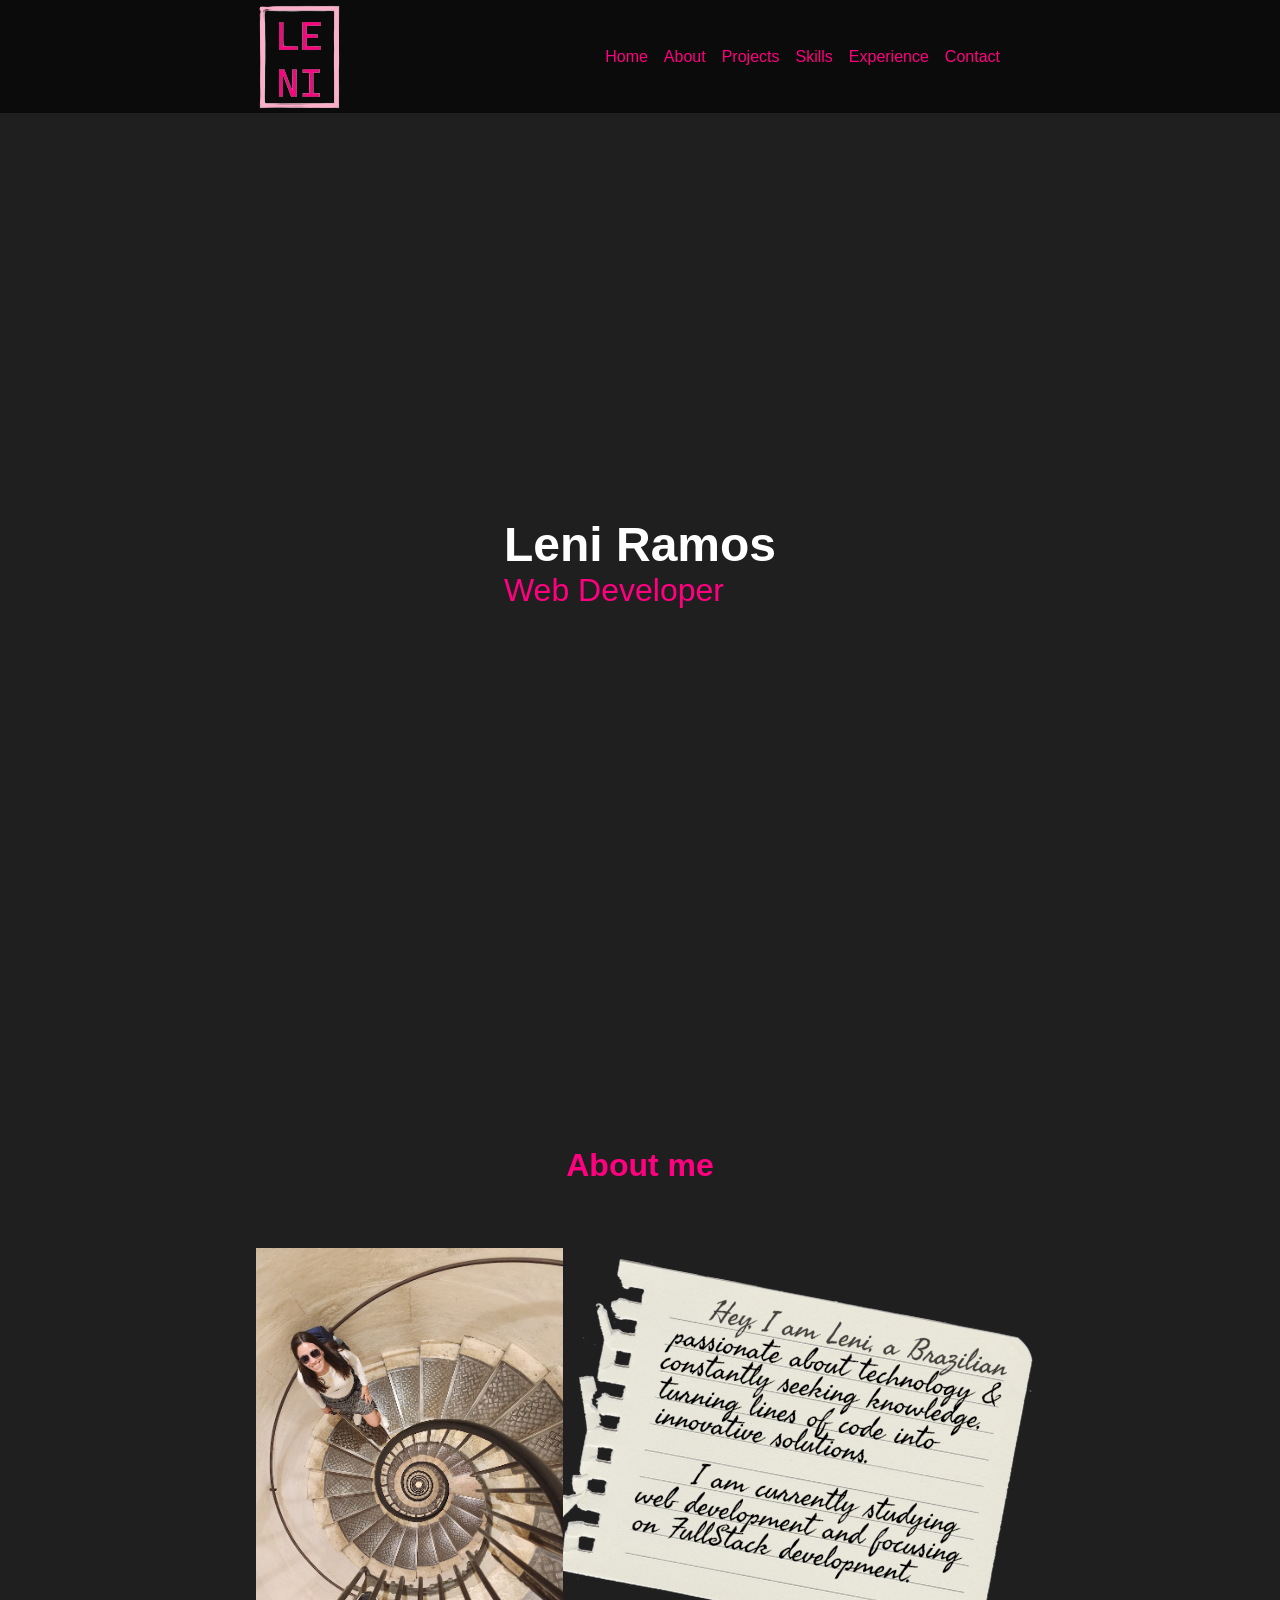
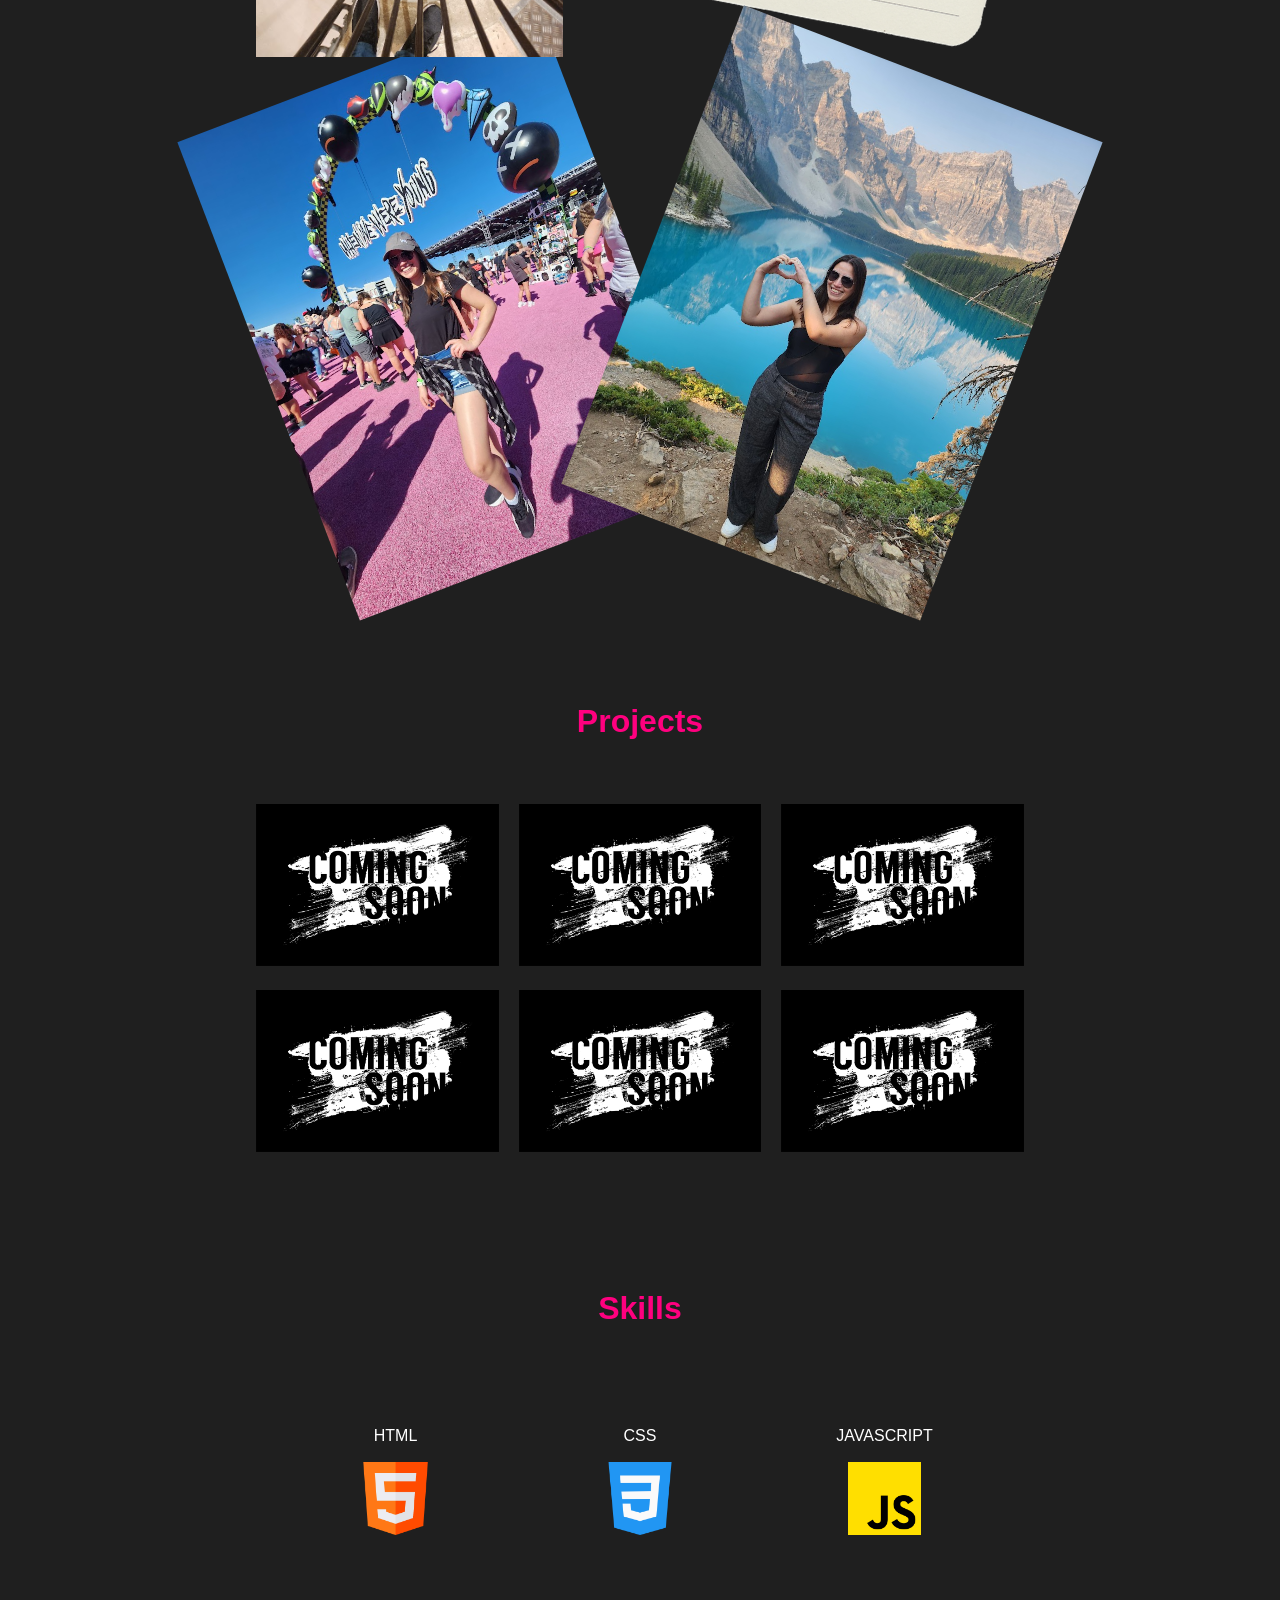
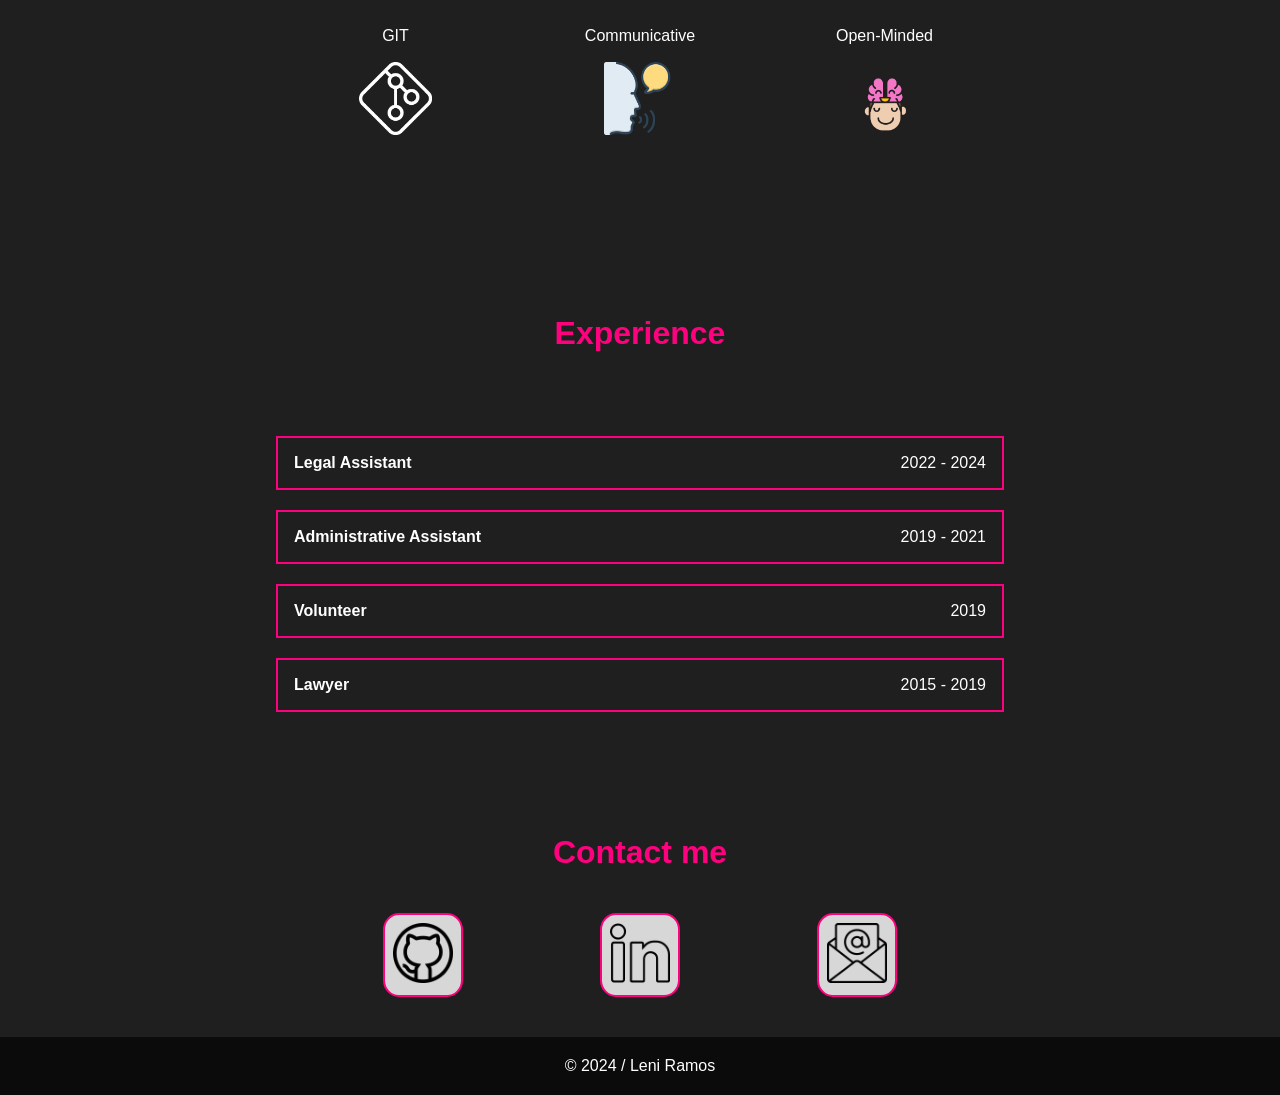
==== src/index.html @ b6b53a90 "reduced padding-top" ====
<!DOCTYPE html>
<html lang="en">
  <head>
    <meta charset="UTF-8" />
    <meta name="viewport" content="width=device-width, initial-scale=1.0" />
    <link rel="stylesheet" href="css/index.css" />
    <link
      href="https://fonts.googleapis.com/icon?family=Material+Icons"
      rel="stylesheet"
    />
    <title>Portfolio</title>
  </head>
  <body>
    <header>
      <div class="container">
        <nav class="navbar">
          <img src="images/logo.png" alt="Logo" class="logo" />
          <span id="burguer" class="material-icons" onclick="clickMenu()"
            >menu</span
          >
          <div>
            <ul id="navLinks" class="nav-links">
              <li><a href="#home">Home</a></li>
              <li><a href="#about">About</a></li>
              <li><a href="#projects">Projects</a></li>
              <li><a href="#skills">Skills</a></li>
              <li><a href="#experience">Experience</a></li>
              <li><a href="#contact">Contact</a></li>
            </ul>
          </div>
        </nav>
      </div>
    </header>

    <main class="container">
      <section id="home">
        <div>
          <p class="my-name">Leni Ramos</p>
          <p class="job-title">Web Developer</p>
        </div>
      </section>
      <section id="about">
        <h2>About me</h2>
        <div class="picture-text">
          <img class="main-picture" src="images/paris.jpg" alt="Paris" />
            <div class="text-about"><img class="text" src="images/about_desktop.png" alt="" srcset=""></div>
        </div>
        <div class="picture-trips">
          <img
            class="second-picture"
            src="images/las-vegas.jpg"
            alt="Las Vegas"
          />
          <img
            class="third-picture"
            src="images/moraine-lake.jpg"
            alt="Moraine Lake"
          />
        </div>
      </section>

      <section id="projects">
        <h2>Projects</h2>
        <div class="projects-container">
          <div class="project">
            <a href="https://github.com/lenizeramos"
              ><img src="images/coming soon.jpg" alt="Coming Soon"
            /></a>
          </div>
          <div class="project">
            <a href="https://github.com/lenizeramos"
              ><img src="images/coming soon.jpg" alt="Coming Soon"
            /></a>
          </div>
          <div class="project">
            <a href="https://github.com/lenizeramos"
              ><img src="images/coming soon.jpg" alt="Coming Soon"
            /></a>
          </div>
          <div class="project">
            <a href="https://github.com/lenizeramos"
              ><img src="images/coming soon.jpg" alt="Coming Soon"
            /></a>
          </div>
          <div class="project">
            <a href="https://github.com/lenizeramos"
              ><img src="images/coming soon.jpg" alt="Coming Soon"
            /></a>
          </div>
          <div class="project">
            <a href="https://github.com/lenizeramos"
              ><img src="images/coming soon.jpg" alt="Coming Soon"
            /></a>
          </div>
        </div>
      </section>
      <section id="skills">
        <h2>Skills</h2>
        <div class="skills-flex">
          <div class="icon-skill">
            HTML<img src="images/html.png" alt="HTML Icon" />
          </div>
          <div class="icon-skill">
            CSS<img src="images/css.png" alt="CSS Icon" />
          </div>
          <div class="icon-skill">
            JAVASCRIPT<img src="images/js.png" alt="JavaScript Icon" />
          </div>
          <div class="icon-skill">
            GIT<img src="images/git2.png" alt="Git Icon" />
          </div>
          <div class="icon-skill">
            Communicative<img src="images/sound.png" alt="Communicative icon" />
          </div>
          <div class="icon-skill">
            Open-Minded<img src="images/mind.png" alt="Open-Minded Icon" />
          </div>
        </div>
      </section>
      <section id="experience">
        <h2>Experience</h2>
        <div class="experience-flex">
          <div class="item-experience">
            <h3>Legal Assistant</h3>
            <p>2022 - 2024</p>
          </div>
          <div class="item-experience">
            <h3>Administrative Assistant</h3>
            <p>2019 - 2021</p>
          </div>
          <div class="item-experience">
            <h3>Volunteer</h3>
            <p>2019</p>
          </div>
          <div class="item-experience">
            <h3>Lawyer</h3>
            <p>2015 - 2019</p>
          </div>
        </div>
      </section>
      <section id="contact">
        <h2>Contact me</h2>
        <div class="contact-flex">
          <div class="icon-contact">
            <a href="https://github.com/lenizeramos" target="_blank"
              ><img src="images/github.png" alt="Github icon"
            /></a>
          </div>
          <div class="icon-contact">
            <a href="https://www.linkedin.com/in/lenizeramos" target="_blank"
              ><img src="images/linkedin.png" alt="Linkedin icon"
            /></a>
          </div>
          <div class="icon-contact">
            <a href="mailto:lenizemr@gmail.com?"
              ><img src="images/email.png" alt="Email icon"
            /></a>
          </div>
        </div>
      </section>
    </main>
    <footer>
      <div class="footer">
        <p>&copy; 2024 / Leni Ramos</p>
      </div>
    </footer>

    <script>
      function changeScreenSize() {
        if (window.innerWidth >= 600) {
          document.getElementById("burguer").style.display = "none";
          document.getElementById("navLinks").style.display = "flex";
        } else {
          document.getElementById("burguer").style.display = "unset";
        }
      }

      function clickMenu() {
        if (navLinks.style.display === "flex") {
          document.getElementById("navLinks").style.display = "none";
          document.getElementById("burguer").style.color = "#ff007f";
        } else {
          document.getElementById("navLinks").style.display = "flex";
          document.getElementById("burguer").style.color = "white";
        }
      }

      window.onload = changeScreenSize;
      window.onresize = changeScreenSize;
    </script>
  </body>
</html>
---- src/css/index.css ----
* {
  margin: 0;
  padding: 0;
  box-sizing: border-box;
  font-family: Arial, Helvetica, sans-serif;
  font-size: 1em;
  color: white;
}

html {
  background-color: rgba(11, 11, 11, 0.9176470588);
  scroll-behavior: smooth;
  overflow-x: hidden;
}

header {
  background-color: #0B0B0B;
  position: sticky;
  top: 0;
  z-index: 100;
}

.container {
  width: 60%;
  margin: 0 auto;
}
@media only screen and (max-width: 991px) {
  .container {
    width: 100%;
  }
}

.navbar {
  display: flex;
  flex-flow: row wrap;
  justify-content: space-between;
  align-items: center;
}
@media only screen and (max-width: 600px) {
  .navbar {
    flex-flow: column wrap;
    display: flex;
    justify-content: space-between;
  }
  .navbar #burguer {
    padding: 0.5em;
    cursor: pointer;
    color: #ff007f;
  }
}
.navbar .nav-links {
  display: flex;
  list-style-type: none;
  margin: 1em;
}
@media only screen and (max-width: 600px) {
  .navbar .nav-links {
    display: none;
    flex-flow: column wrap;
    margin: 0.2em;
  }
}
.navbar .nav-links li {
  margin: 0.5em;
  color: #ff007f;
}
.navbar .nav-links a {
  text-decoration: none;
  color: #ff007f;
}
.navbar .nav-links a :visited {
  color: #ff007f;
}
.navbar .nav-links a:hover {
  color: white;
  text-decoration: underline;
}

main #home {
  display: flex;
  flex-direction: column;
  justify-content: center;
  align-items: center;
  height: 100vh;
}
@media only screen and (max-width: 600px) {
  main #home {
    padding-top: 365px;
  }
}
main #home .my-name {
  font-size: 3em;
  font-weight: bolder;
}
main #home .job-title {
  font-size: 2em;
  color: #ff007f;
}

#about {
  display: flex;
  flex-flow: column wrap;
  justify-content: center;
  align-items: center;
  z-index: 5;
}
#about h2 {
  color: #ff007f;
  text-align: center;
  padding: 2em;
  font-size: 2em;
}
@media only screen and (max-width: 600px) {
  #about {
    padding-top: 360px;
  }
}
@media only screen and (min-width: 601px) {
  #about {
    padding-top: 70px;
  }
}
#about .picture-text {
  display: flex;
  flex-flow: row;
  align-items: center;
  justify-content: space-between;
  height: 50%;
  width: 100%;
}
@media only screen and (max-width: 769px) {
  #about .picture-text {
    overflow: hidden;
  }
}
#about .picture-text .main-picture {
  max-width: 40%;
  max-height: 50%;
  object-fit: cover;
  z-index: 9;
}
#about .picture-text .text-about {
  height: 100%;
  width: 70%;
}
#about .text {
  max-width: 100%;
  max-height: 100%;
  object-fit: cover;
  transform: rotate(0.03turn);
  z-index: 20;
}
#about .picture-trips {
  display: flex;
  flex-flow: row wrap;
  align-items: center;
  justify-content: center;
  height: 50%;
  max-width: 100vw;
}
@media only screen and (max-width: 769px) {
  #about .picture-trips {
    overflow: hidden;
  }
}
#about .picture-trips .second-picture {
  max-width: 50%;
  transform: rotate(-0.058turn);
  object-fit: cover;
}
#about .picture-trips .third-picture {
  max-width: 50%;
  transform: rotate(0.058turn);
  object-fit: cover;
}

#projects {
  overflow: hidden;
}
@media only screen and (max-width: 600px) {
  #projects {
    padding-top: 360px;
    height: 100%;
  }
}
@media only screen and (min-width: 601px) {
  #projects {
    padding-top: 70px;
  }
}
#projects h2 {
  color: #ff007f;
  text-align: center;
  padding: 2em;
  font-size: 2em;
}
#projects .projects-container {
  width: 100%;
  display: grid;
  align-items: center;
  justify-items: center;
  gap: 20px;
  grid-template-columns: repeat(3, 1fr);
  grid-template-rows: repeat(2, auto);
}
@media only screen and (max-width: 600px) {
  #projects .projects-container {
    grid-template-columns: 1fr;
  }
}
@media only screen and (min-width: 601px) and (max-width: 991px) {
  #projects .projects-container {
    grid-template-columns: repeat(2, 1fr);
  }
}
#projects .projects-container .project {
  width: 100%;
}
#projects .projects-container .project img {
  width: 100%;
}

@media only screen and (max-width: 600px) {
  #skills {
    padding-top: 360px;
    height: 100%;
  }
}
@media only screen and (min-width: 601px) {
  #skills {
    padding-top: 70px;
  }
}
#skills h2 {
  color: #ff007f;
  text-align: center;
  padding: 2em;
  font-size: 2em;
}
#skills .skills-flex {
  width: 100%;
  display: flex;
  flex-flow: row wrap;
  justify-content: space-evenly;
  align-items: center;
  padding: 20px;
}
@media only screen and (min-width: 601px) {
  #skills .skills-flex {
    gap: 50px;
  }
}
#skills .icon-skill {
  height: 150px;
  width: 150px;
  display: flex;
  align-items: center;
  justify-content: space-between;
  flex-direction: column;
  padding: 1em;
}
#skills .icon-skill img {
  height: 70%;
  display: block;
  margin: 0 auto;
  padding-bottom: 10px;
}

@media only screen and (max-width: 600px) {
  #experience {
    padding-top: 360px;
    height: 100%;
  }
}
@media only screen and (min-width: 601px) {
  #experience {
    padding-top: 70px;
  }
}
#experience h2 {
  color: #ff007f;
  text-align: center;
  padding: 2em;
  font-size: 2em;
}
#experience .experience-flex {
  width: 100%;
  display: flex;
  flex-flow: row wrap;
  justify-content: space-evenly;
  align-items: center;
  padding: 20px;
}
@media only screen and (max-width: 600px) {
  #experience .experience-flex {
    gap: 10px;
  }
}
@media only screen and (min-width: 601px) {
  #experience .experience-flex {
    gap: 20px;
  }
}
#experience .item-experience {
  border: 2px solid #ff007f;
  width: 100%;
  height: fit-content;
  display: flex;
  align-items: center;
  justify-content: space-between;
  flex-flow: row wrap;
  padding: 1em;
}

@media only screen and (max-width: 600px) {
  #contact {
    padding-top: 360px;
    height: 100%;
  }
}
@media only screen and (min-width: 601px) {
  #contact {
    padding-top: 70px;
  }
}
#contact h2 {
  color: #ff007f;
  text-align: center;
  padding: 1em;
  font-size: 2em;
}
#contact .contact-flex {
  width: 100%;
  display: flex;
  flex-flow: row wrap;
  justify-content: space-evenly;
  align-items: center;
  padding: 10px;
  padding-bottom: 40px;
}
@media only screen and (max-width: 600px) {
  #contact .contact-flex {
    gap: 10px;
  }
}
@media only screen and (min-width: 601px) {
  #contact .contact-flex {
    gap: 20px;
  }
}
#contact .icon-contact {
  border: 2px solid #ff007f;
  border-radius: 20%;
  background-color: rgba(255, 255, 255, 0.822);
  padding: 0.5em;
}
#contact img {
  height: 60px;
}

.footer {
  background-color: #0B0B0B;
  display: flex;
  flex-flow: row wrap;
  justify-content: center;
  align-items: center;
  padding: 20px;
}

/*# sourceMappingURL=index.css.map */
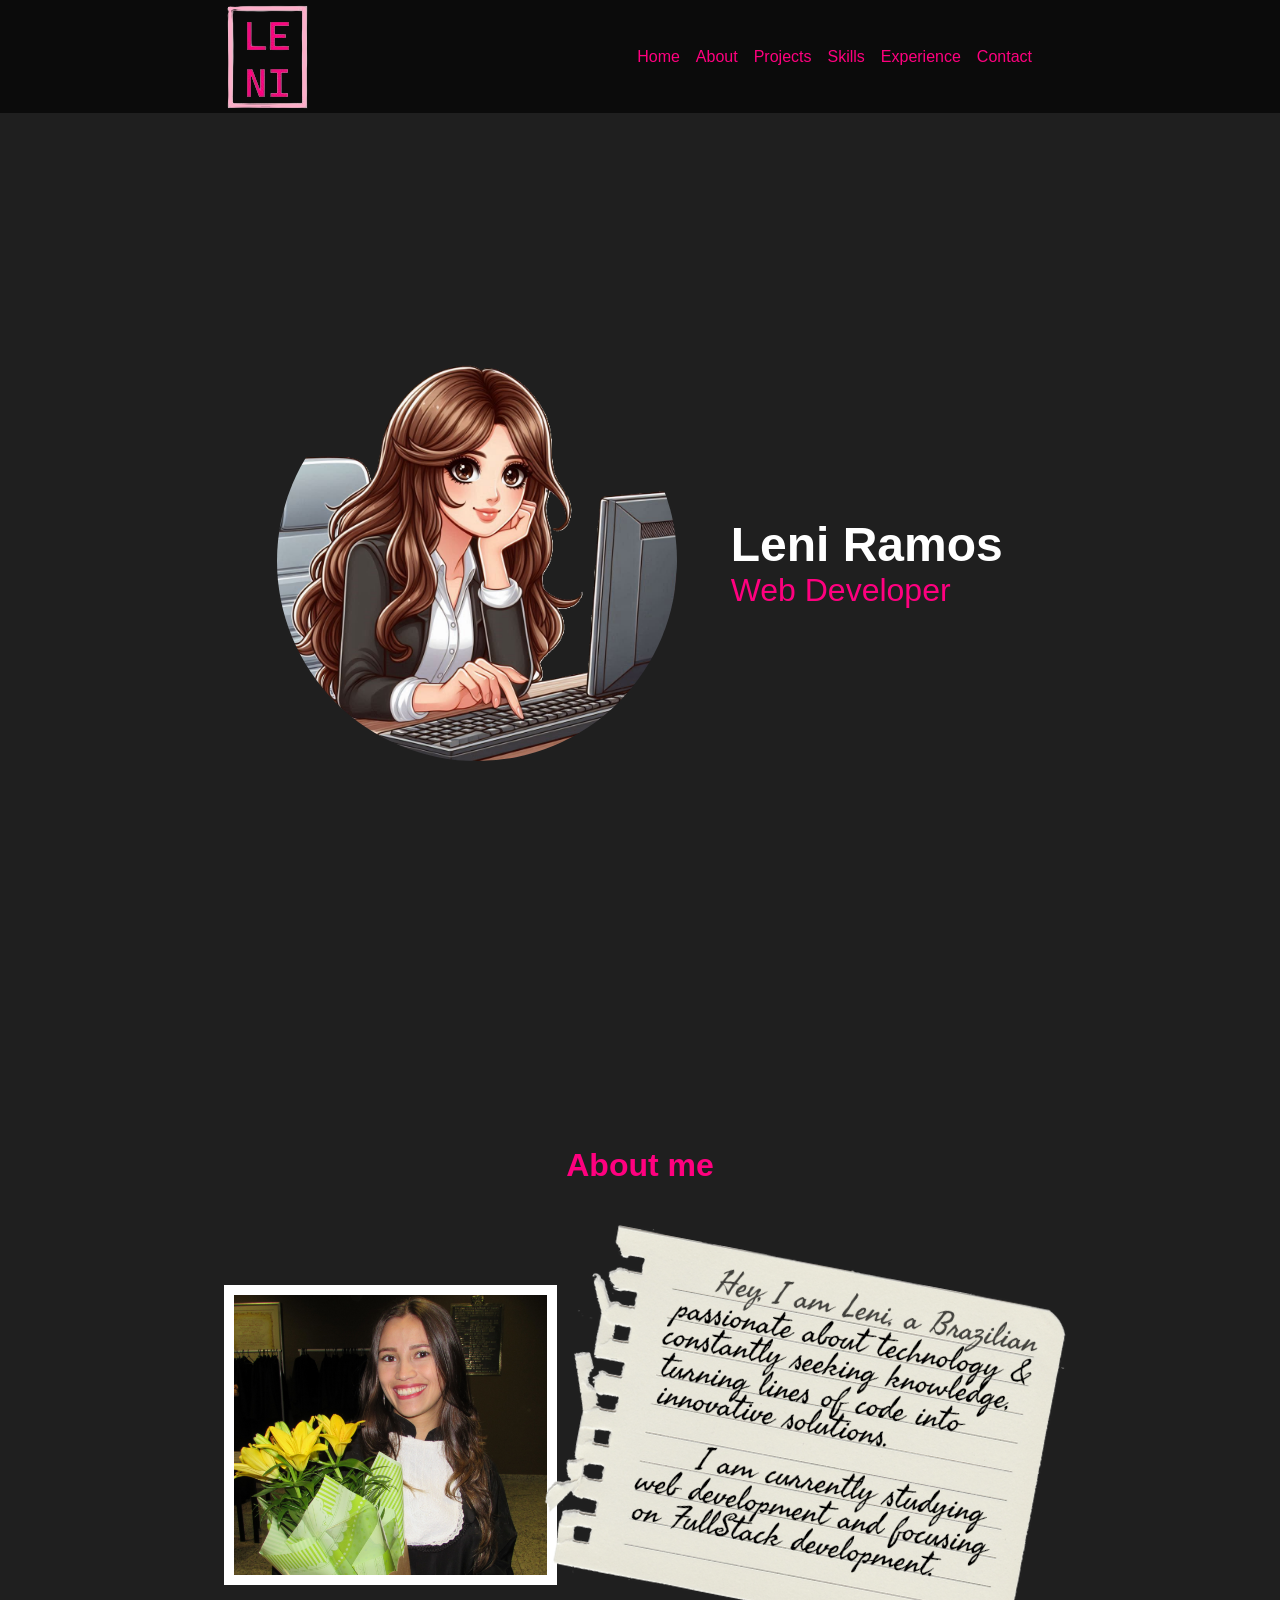
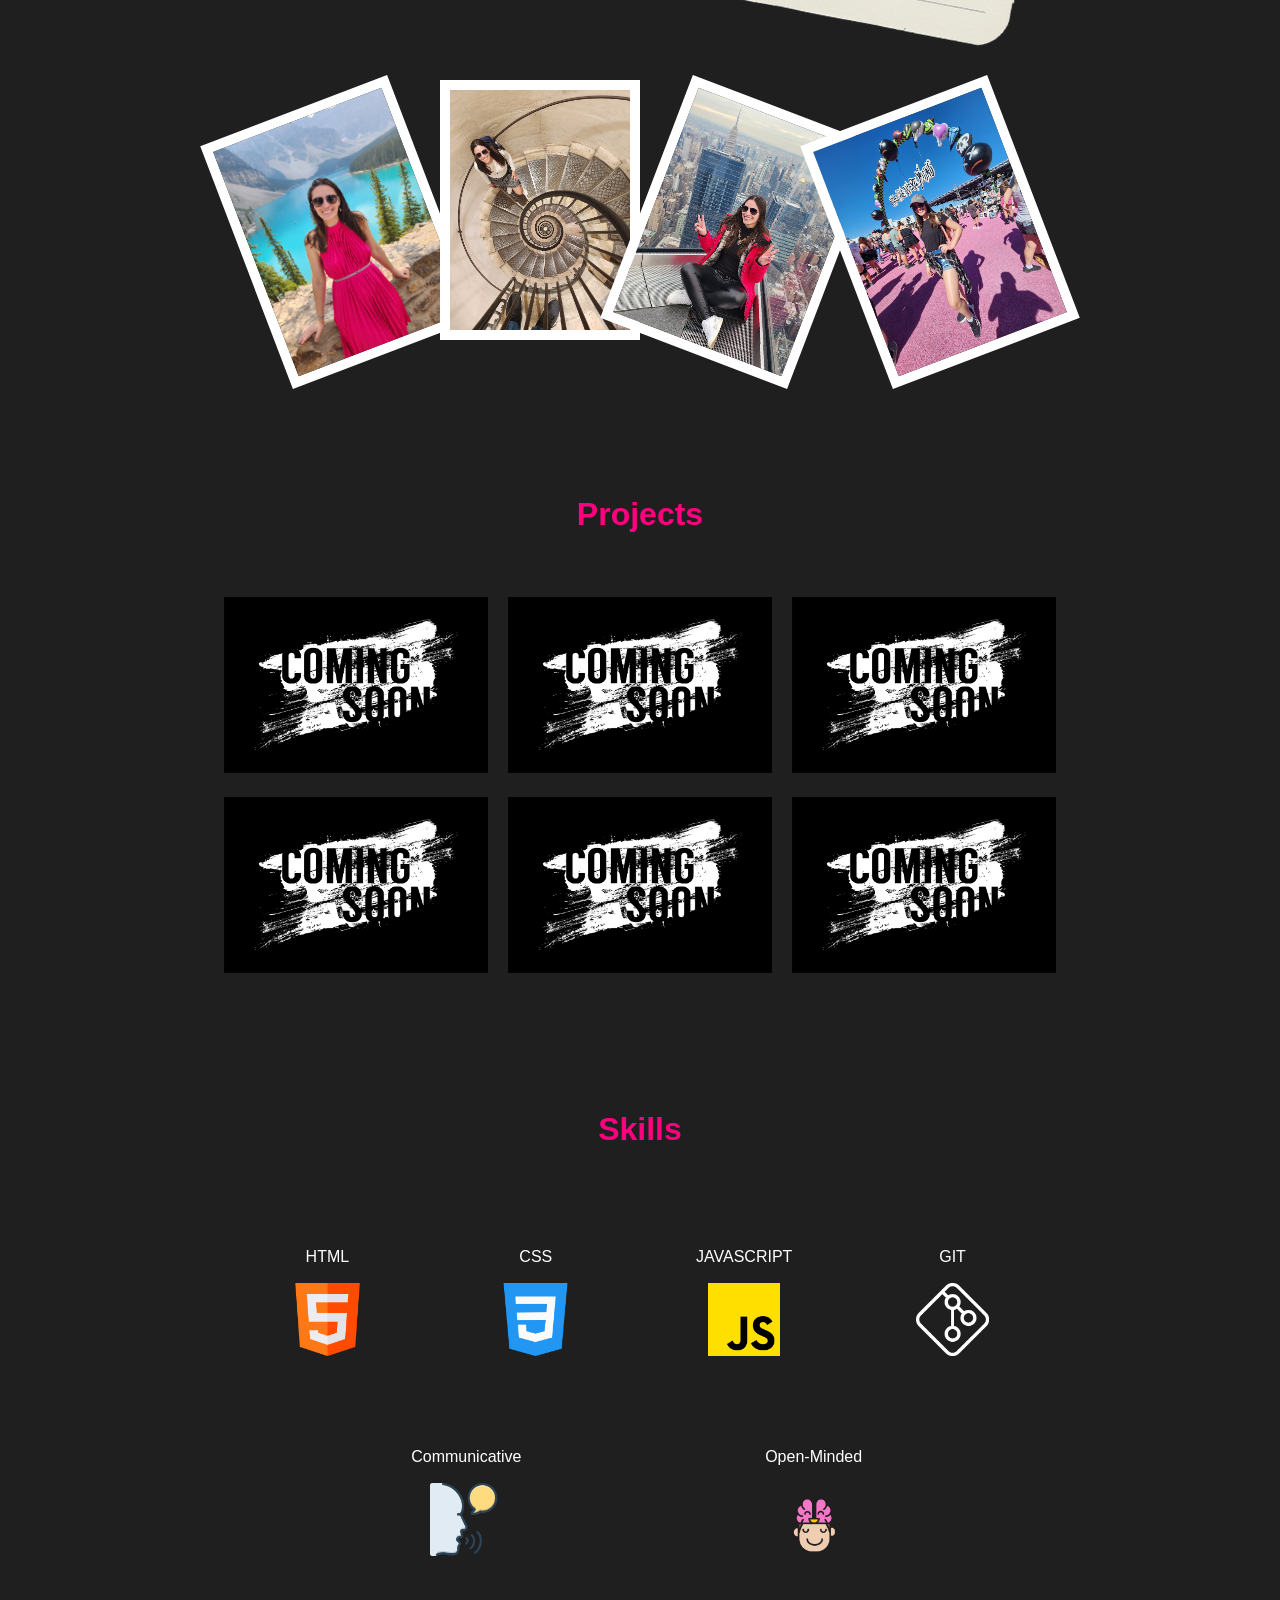
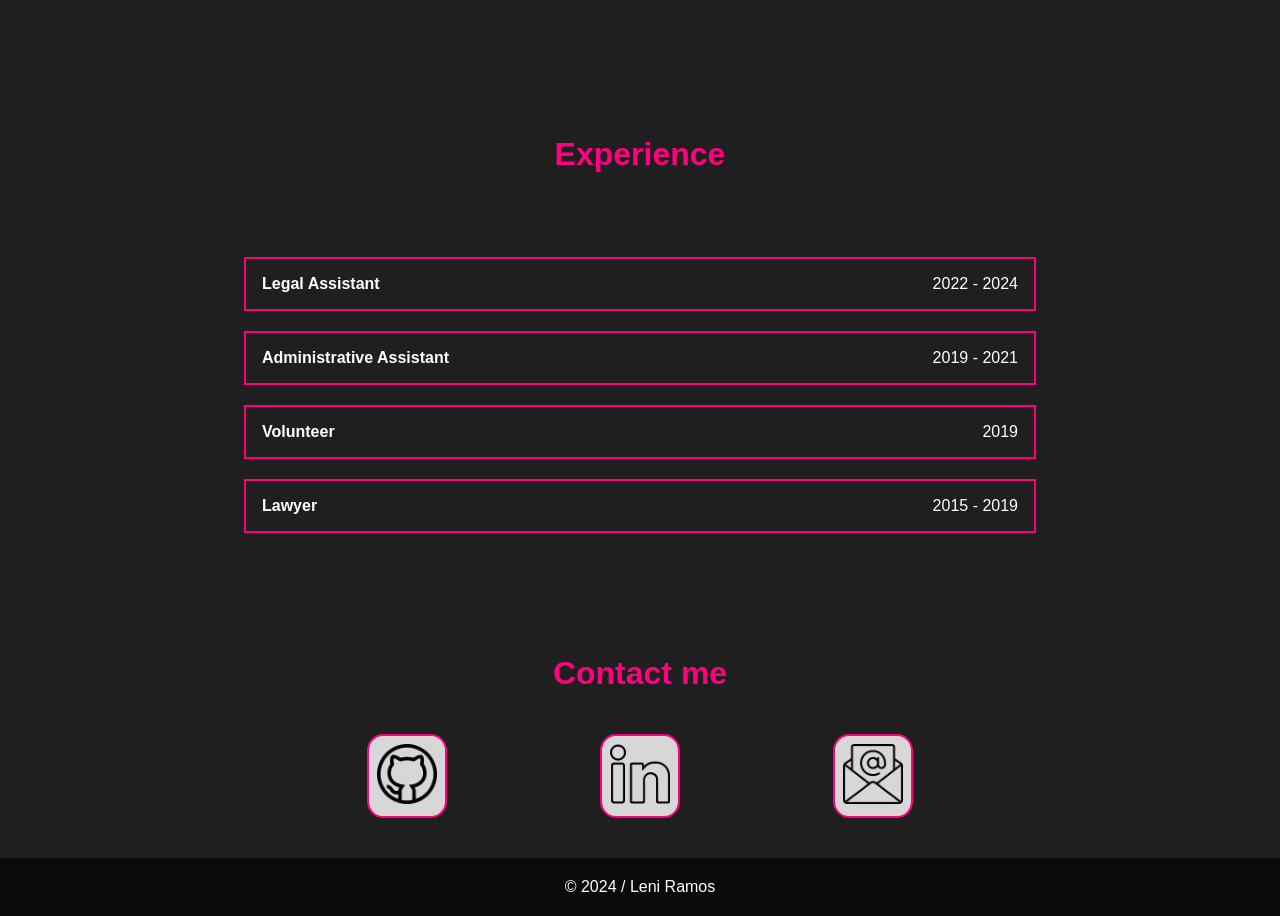
==== commit 9dc7425e: "add avatar and pictures" ====
--- a/src/index.html
+++ b/src/index.html
@@ -35,6 +35,9 @@
     <main class="container">
       <section id="home">
         <div>
+          <img class="avatar" src="images/Avatar1.png" alt="" srcset="">
+        </div>
+        <div>
           <p class="my-name">Leni Ramos</p>
           <p class="job-title">Web Developer</p>
         </div>
@@ -42,19 +45,29 @@
       <section id="about">
         <h2>About me</h2>
         <div class="picture-text">
-          <img class="main-picture" src="images/paris.jpg" alt="Paris" />
+          <img class="main-picture" src="images/IMG_0642.JPG" alt="main picture" />
             <div class="text-about"><img class="text" src="images/about_desktop.png" alt="" srcset=""></div>
         </div>
         <div class="picture-trips">
           <img
             class="second-picture"
+            src="images/moraine-lake.jpg"
+            alt="second picture"
+          />
+          <img
+            class="third-picture"
+            src="images/paris.jpg"
+            alt="third picture"
+          />
+          <img
+            class="fourth-picture"
+            src="images/ny.jpg"
+            alt="fourth picture"
+          />
+          <img
+            class="fifth-picture"
             src="images/las-vegas.jpg"
-            alt="Las Vegas"
-          />
-          <img
-            class="third-picture"
-            src="images/moraine-lake.jpg"
-            alt="Moraine Lake"
+            alt="fifth picture"
           />
         </div>
       </section>
--- a/src/css/index.css
+++ b/src/css/index.css
@@ -14,19 +14,19 @@
 }
 
 header {
-  background-color: #0B0B0B;
+  background-color: #0b0b0b;
   position: sticky;
   top: 0;
   z-index: 100;
 }
 
 .container {
-  width: 60%;
-  margin: 0 auto;
-}
-@media only screen and (max-width: 991px) {
+  width: 100%;
+}
+@media only screen and (min-width: 991px) {
   .container {
-    width: 100%;
+    width: 65%;
+    margin: 0 auto;
   }
 }
 
@@ -78,15 +78,19 @@
 
 main #home {
   display: flex;
-  flex-direction: column;
-  justify-content: center;
+  justify-content: space-evenly;
   align-items: center;
   height: 100vh;
 }
-@media only screen and (max-width: 600px) {
+@media only screen and (max-width: 768px) {
   main #home {
-    padding-top: 365px;
-  }
+    padding-top: 350px;
+    flex-direction: column;
+  }
+}
+main #home .avatar {
+  max-height: 400px;
+  border-radius: 50%;
 }
 main #home .my-name {
   font-size: 3em;
@@ -102,7 +106,6 @@
   flex-flow: column wrap;
   justify-content: center;
   align-items: center;
-  z-index: 5;
 }
 #about h2 {
   color: #ff007f;
@@ -112,7 +115,7 @@
 }
 @media only screen and (max-width: 600px) {
   #about {
-    padding-top: 360px;
+    padding-top: 330px;
   }
 }
 @media only screen and (min-width: 601px) {
@@ -124,54 +127,63 @@
   display: flex;
   flex-flow: row;
   align-items: center;
-  justify-content: space-between;
+  justify-content: space-evenly;
   height: 50%;
   width: 100%;
-}
-@media only screen and (max-width: 769px) {
-  #about .picture-text {
-    overflow: hidden;
-  }
+  z-index: 3;
 }
 #about .picture-text .main-picture {
   max-width: 40%;
-  max-height: 50%;
-  object-fit: cover;
-  z-index: 9;
+  object-fit: cover;
+  border: 10px solid white;
 }
 #about .picture-text .text-about {
   height: 100%;
-  width: 70%;
 }
 #about .text {
   max-width: 100%;
   max-height: 100%;
   object-fit: cover;
   transform: rotate(0.03turn);
-  z-index: 20;
+  z-index: 1;
 }
 #about .picture-trips {
   display: flex;
-  flex-flow: row wrap;
+  flex-flow: row;
   align-items: center;
   justify-content: center;
-  height: 50%;
-  max-width: 100vw;
-}
-@media only screen and (max-width: 769px) {
+  max-height: 50%;
+  max-width: 100%;
+  padding-top: 80px;
+}
+@media only screen and (max-width: 768px) {
   #about .picture-trips {
-    overflow: hidden;
+    flex-flow: row wrap;
   }
 }
 #about .picture-trips .second-picture {
-  max-width: 50%;
+  width: 200px;
   transform: rotate(-0.058turn);
   object-fit: cover;
+  border: 10px solid white;
 }
 #about .picture-trips .third-picture {
-  max-width: 50%;
+  width: 200px;
+  transform: translateY(-22px);
+  object-fit: cover;
+  border: 10px solid white;
+}
+#about .picture-trips .fourth-picture {
+  width: 200px;
   transform: rotate(0.058turn);
   object-fit: cover;
+  border: 10px solid white;
+}
+#about .picture-trips .fifth-picture {
+  width: 200px;
+  transform: rotate(-0.058turn);
+  object-fit: cover;
+  border: 10px solid white;
 }
 
 #projects {
@@ -179,7 +191,7 @@
 }
 @media only screen and (max-width: 600px) {
   #projects {
-    padding-top: 360px;
+    padding-top: 330px;
     height: 100%;
   }
 }
@@ -222,7 +234,7 @@
 
 @media only screen and (max-width: 600px) {
   #skills {
-    padding-top: 360px;
+    padding-top: 330px;
     height: 100%;
   }
 }
@@ -268,7 +280,7 @@
 
 @media only screen and (max-width: 600px) {
   #experience {
-    padding-top: 360px;
+    padding-top: 330px;
     height: 100%;
   }
 }
@@ -314,7 +326,7 @@
 
 @media only screen and (max-width: 600px) {
   #contact {
-    padding-top: 360px;
+    padding-top: 30px;
     height: 100%;
   }
 }
@@ -359,7 +371,7 @@
 }
 
 .footer {
-  background-color: #0B0B0B;
+  background-color: #0b0b0b;
   display: flex;
   flex-flow: row wrap;
   justify-content: center;
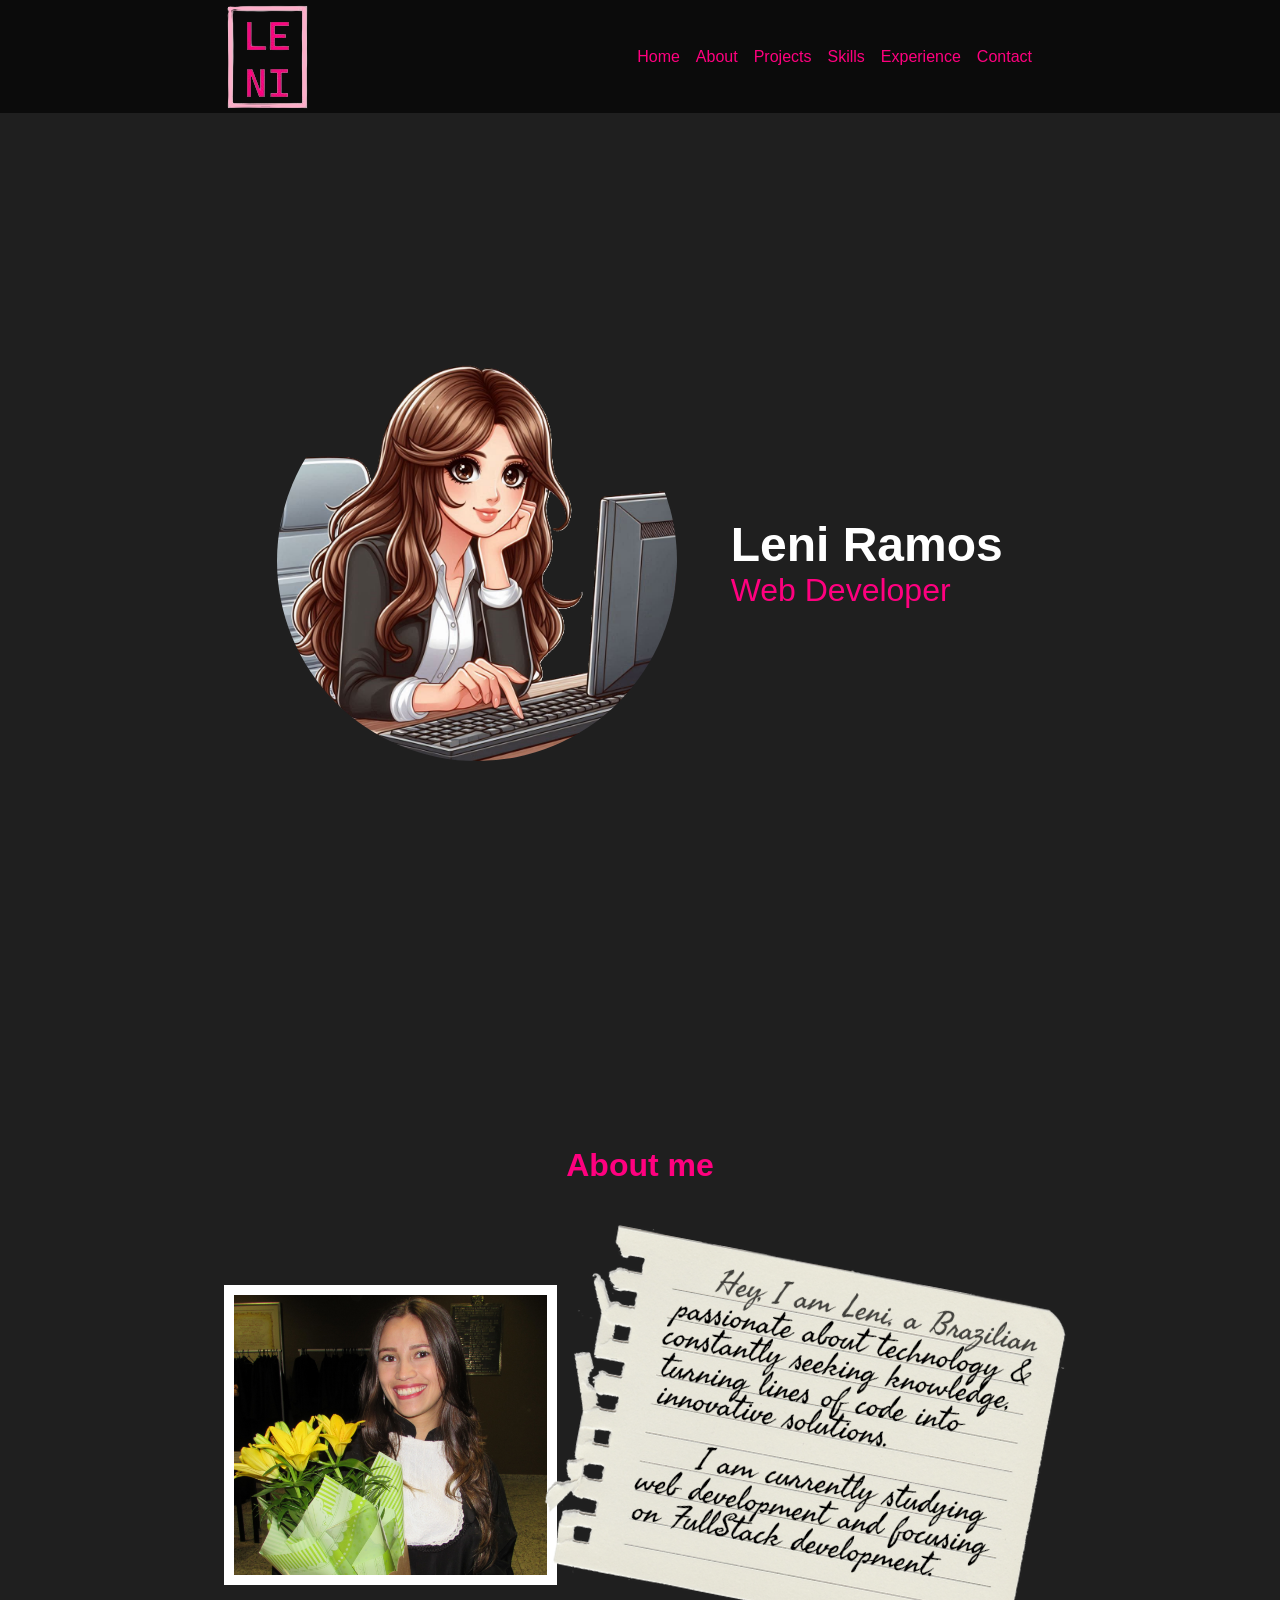
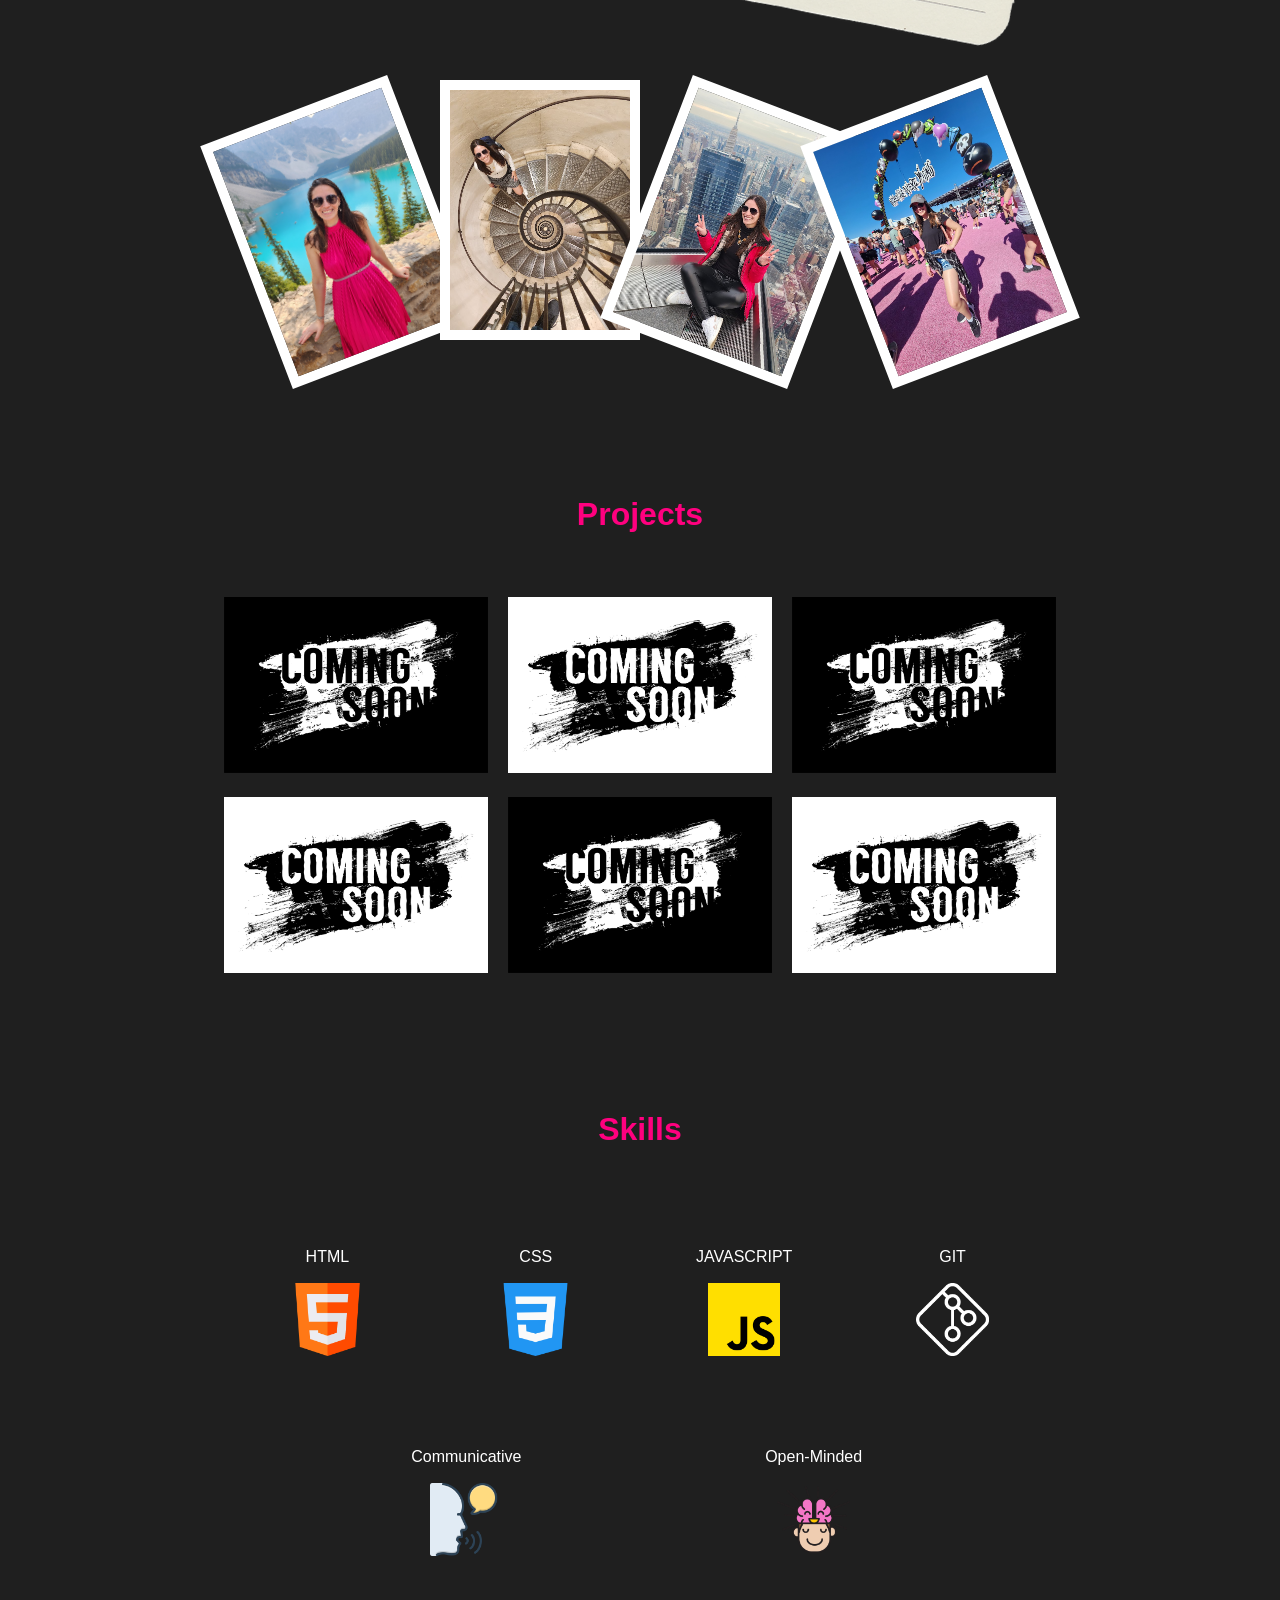
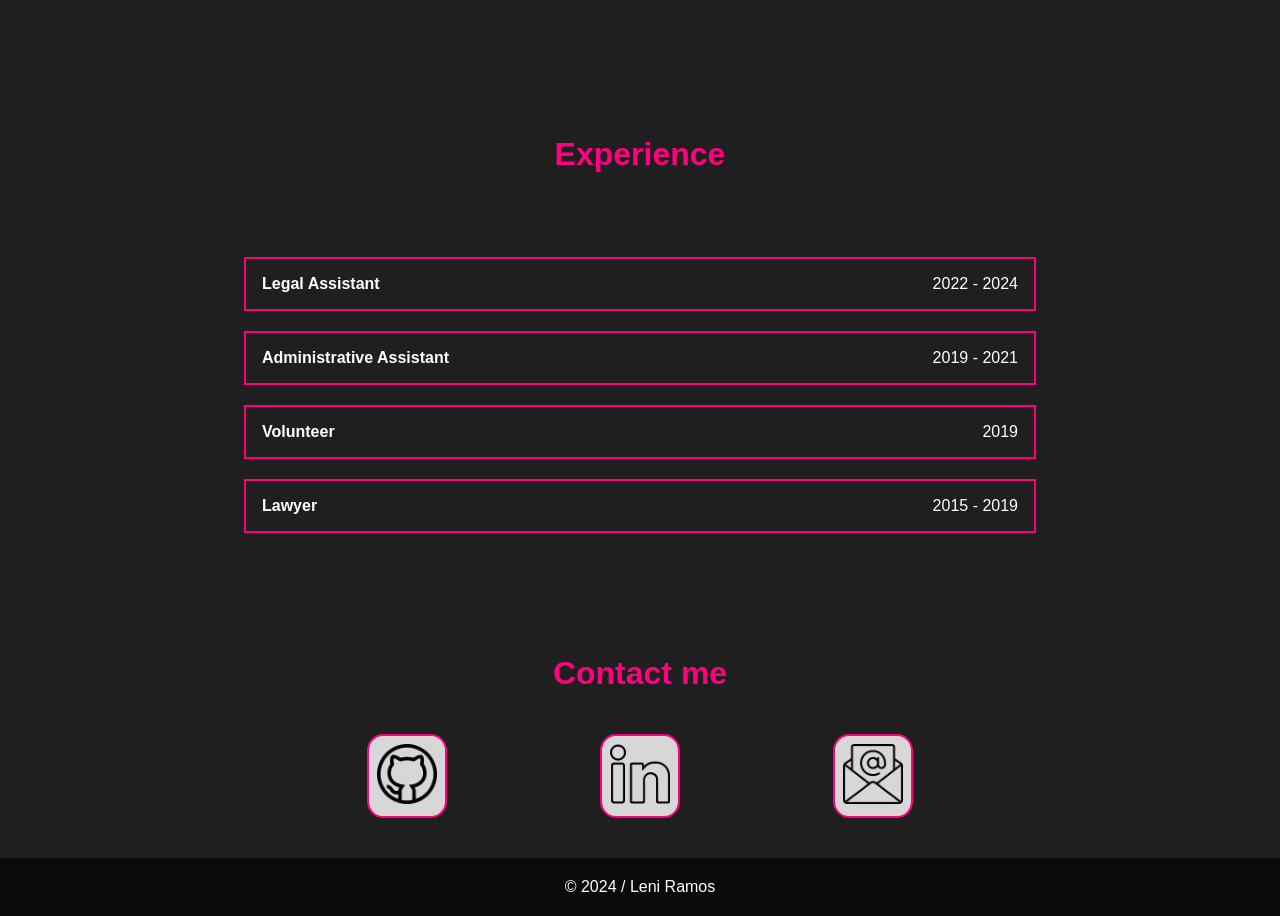
==== commit 51e63fac: "changed projects pictures" ====
--- a/src/index.html
+++ b/src/index.html
@@ -77,32 +77,32 @@
         <div class="projects-container">
           <div class="project">
             <a href="https://github.com/lenizeramos"
-              ><img src="images/coming soon.jpg" alt="Coming Soon"
-            /></a>
-          </div>
-          <div class="project">
-            <a href="https://github.com/lenizeramos"
-              ><img src="images/coming soon.jpg" alt="Coming Soon"
-            /></a>
-          </div>
-          <div class="project">
-            <a href="https://github.com/lenizeramos"
-              ><img src="images/coming soon.jpg" alt="Coming Soon"
-            /></a>
-          </div>
-          <div class="project">
-            <a href="https://github.com/lenizeramos"
-              ><img src="images/coming soon.jpg" alt="Coming Soon"
-            /></a>
-          </div>
-          <div class="project">
-            <a href="https://github.com/lenizeramos"
-              ><img src="images/coming soon.jpg" alt="Coming Soon"
-            /></a>
-          </div>
-          <div class="project">
-            <a href="https://github.com/lenizeramos"
-              ><img src="images/coming soon.jpg" alt="Coming Soon"
+              ><img src="images/coming_soon1.jpg" alt="Coming Soon"
+            /></a>
+          </div>
+          <div class="project">
+            <a href="https://github.com/lenizeramos"
+              ><img src="images/coming_soon.jpg" alt="Coming Soon"
+            /></a>
+          </div>
+          <div class="project">
+            <a href="https://github.com/lenizeramos"
+              ><img src="images/coming_soon1.jpg" alt="Coming Soon"
+            /></a>
+          </div>
+          <div class="project">
+            <a href="https://github.com/lenizeramos"
+              ><img src="images/coming_soon.jpg" alt="Coming Soon"
+            /></a>
+          </div>
+          <div class="project">
+            <a href="https://github.com/lenizeramos"
+              ><img src="images/coming_soon1.jpg" alt="Coming Soon"
+            /></a>
+          </div>
+          <div class="project">
+            <a href="https://github.com/lenizeramos"
+              ><img src="images/coming_soon.jpg" alt="Coming Soon"
             /></a>
           </div>
         </div>
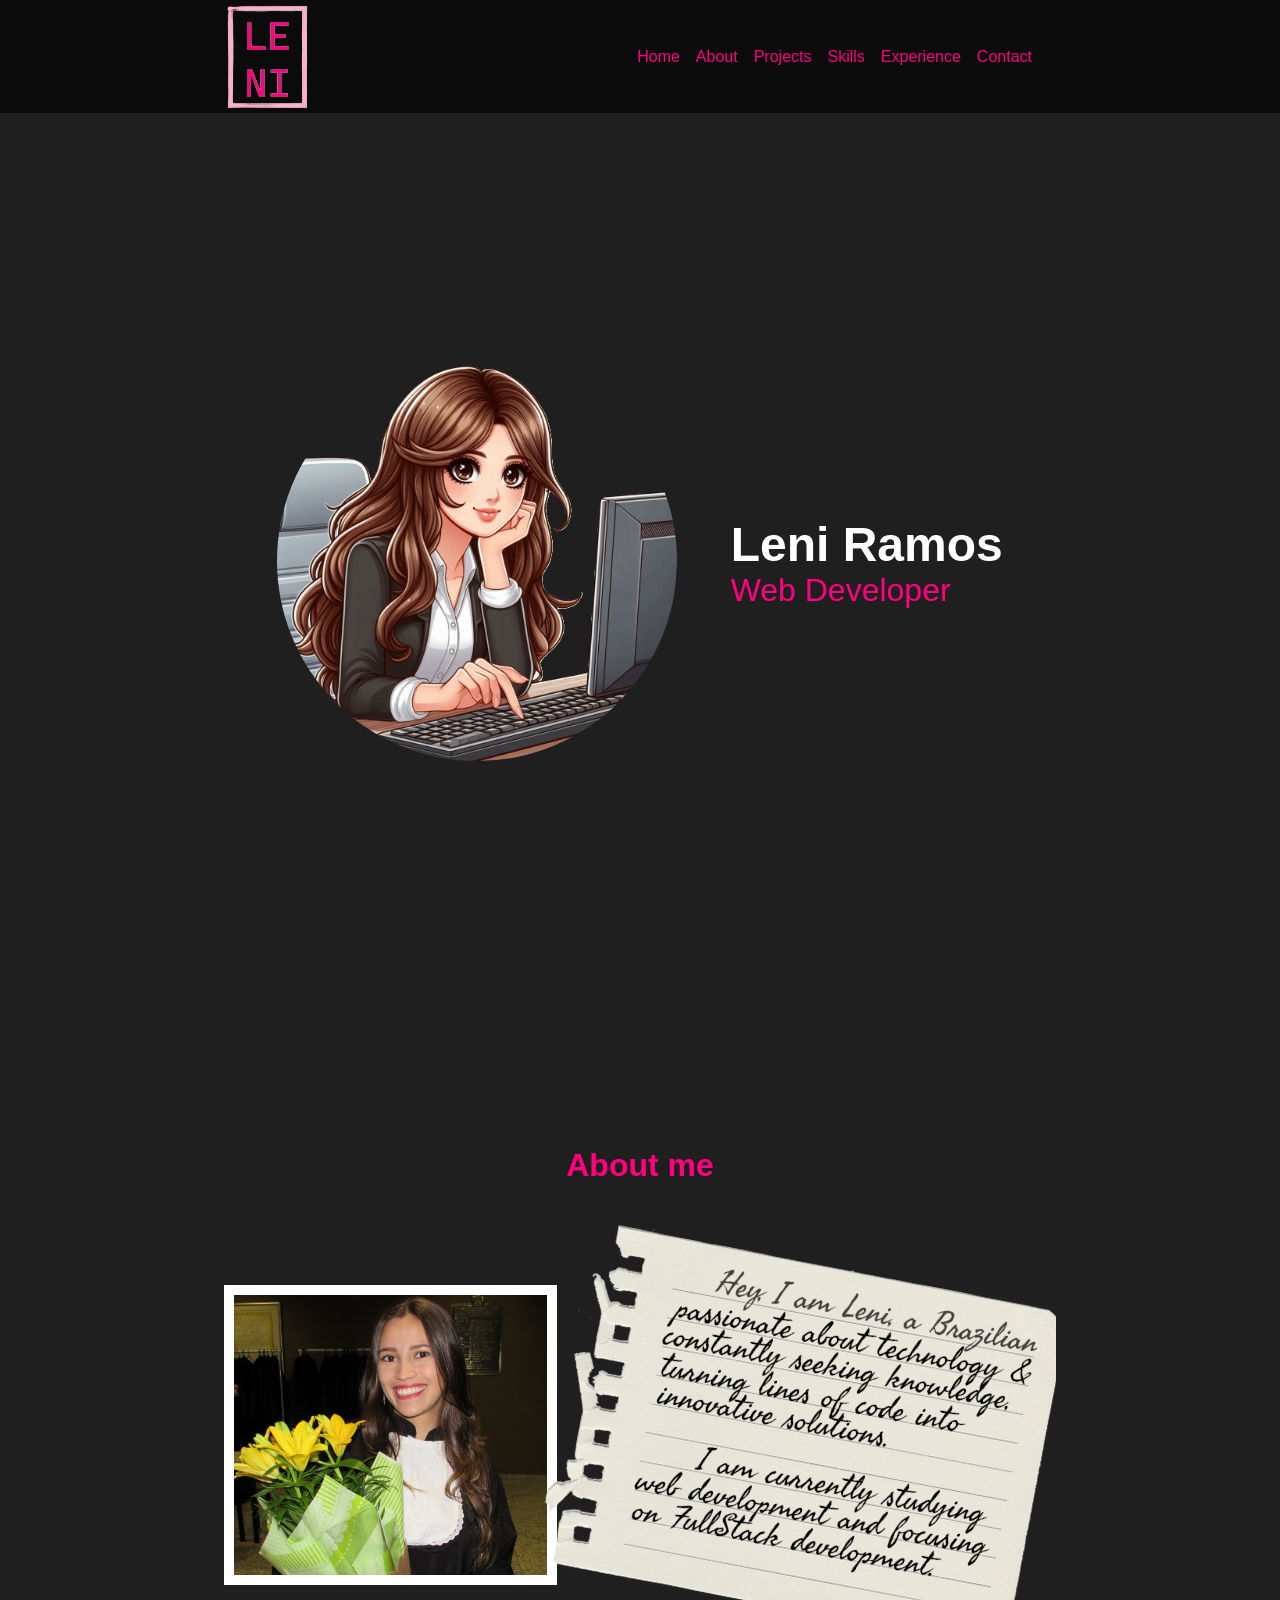
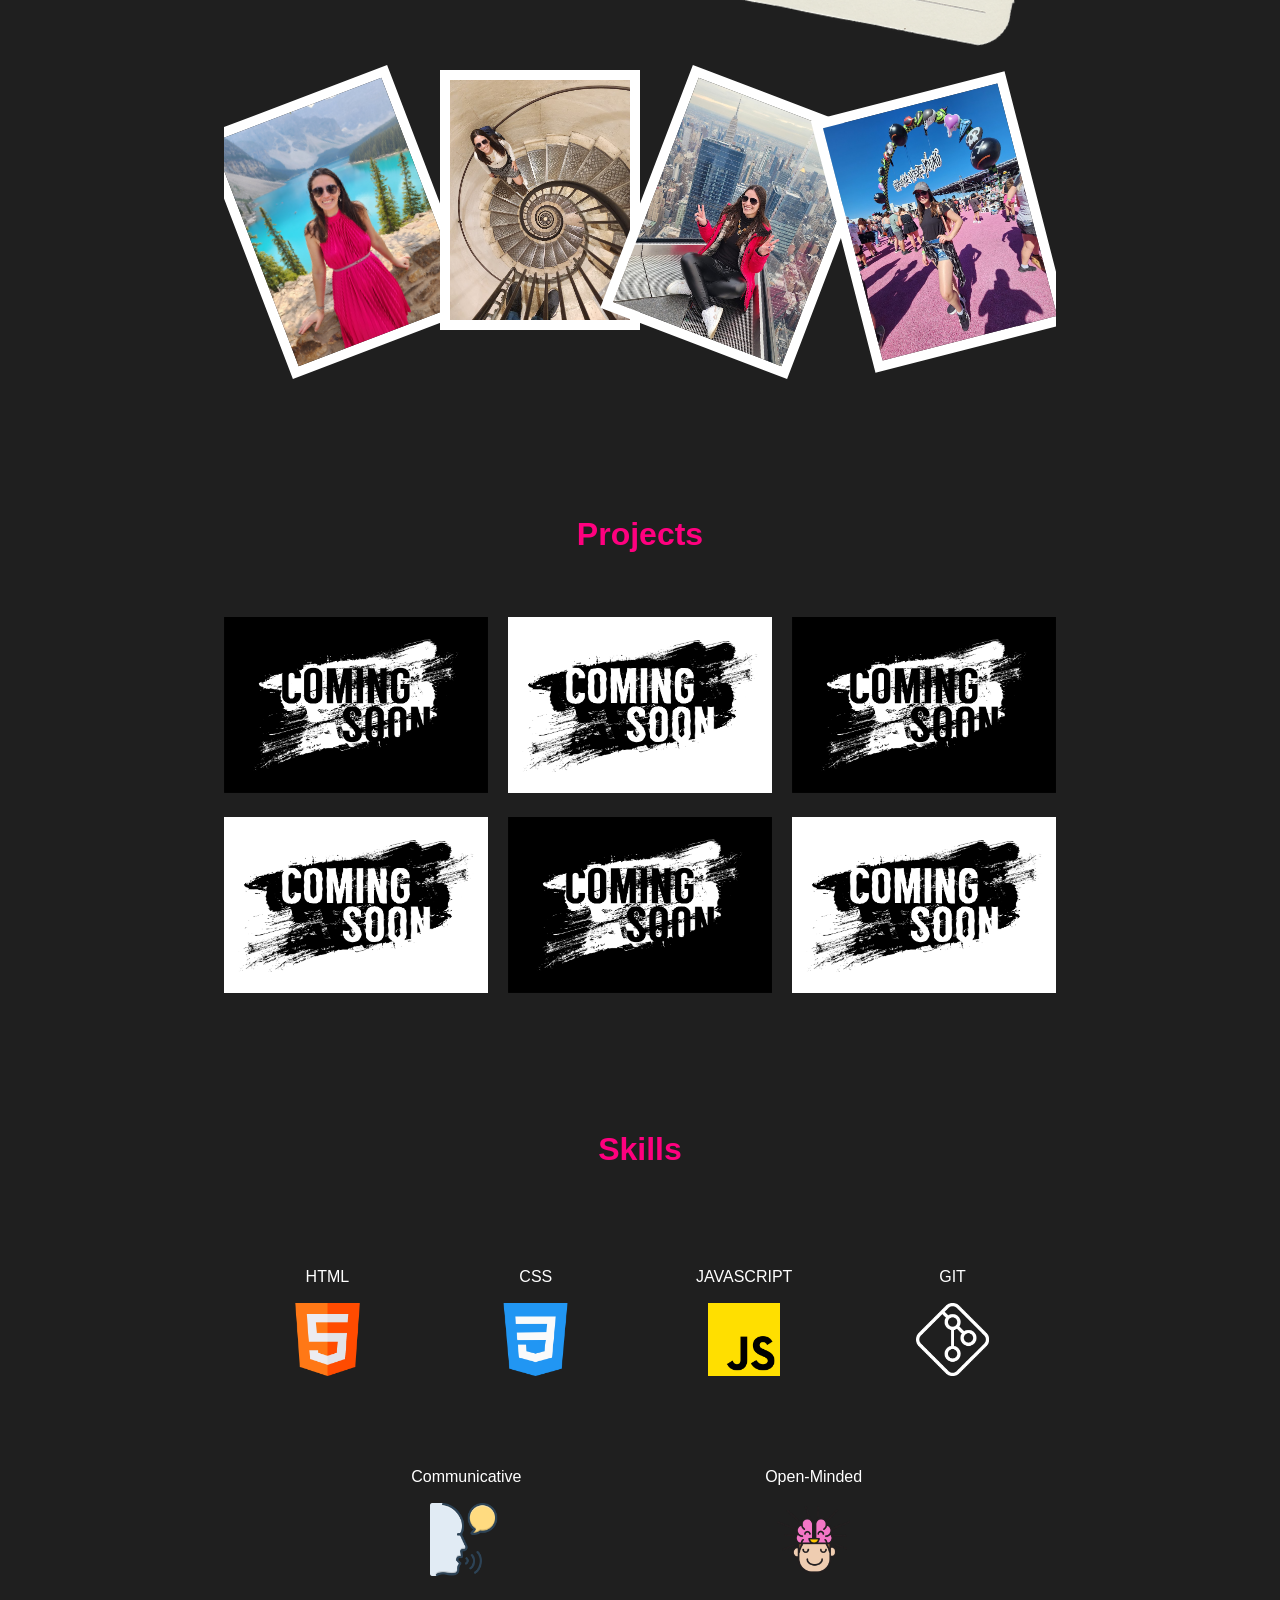
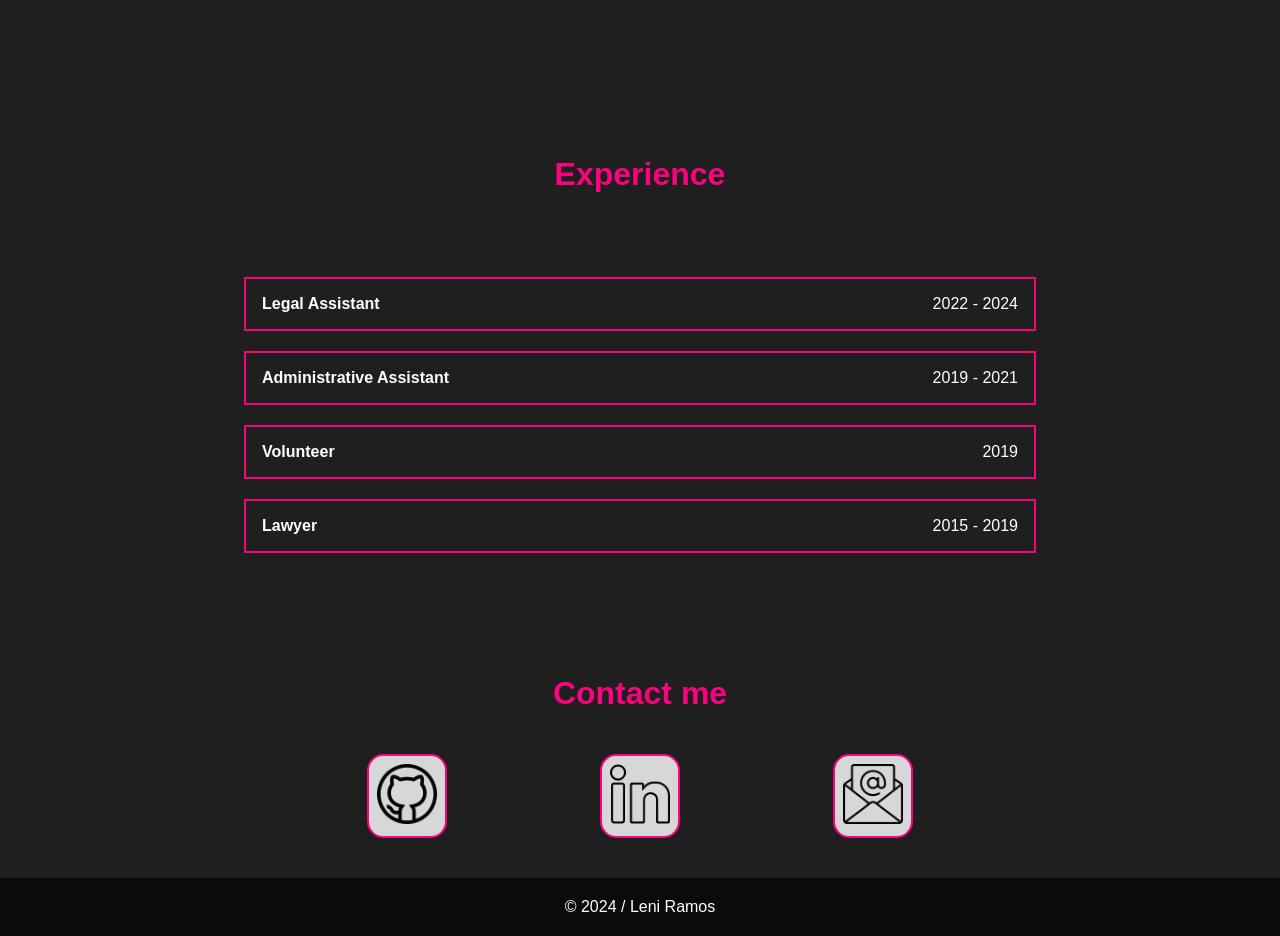
==== commit ac637c2b: "added feature to close menu" ====
--- a/src/index.html
+++ b/src/index.html
@@ -15,17 +15,21 @@
       <div class="container">
         <nav class="navbar">
           <img src="images/logo.png" alt="Logo" class="logo" />
-          <span id="burguer" class="material-icons" onclick="clickMenu()"
-            >menu</span
-          >
+          <div id="burguer" class="burguer" onclick="clickMenu()">
+            <div class="bar1"></div>
+            <div class="bar2"></div>
+            <div class="bar3"></div>
+          </div>
           <div>
             <ul id="navLinks" class="nav-links">
-              <li><a href="#home">Home</a></li>
-              <li><a href="#about">About</a></li>
-              <li><a href="#projects">Projects</a></li>
-              <li><a href="#skills">Skills</a></li>
-              <li><a href="#experience">Experience</a></li>
-              <li><a href="#contact">Contact</a></li>
+              <li><a onclick="clickMenu()" href="#home">Home</a></li>
+              <li><a onclick="clickMenu()" href="#about">About</a></li>
+              <li><a onclick="clickMenu()" href="#projects">Projects</a></li>
+              <li><a onclick="clickMenu()" href="#skills">Skills</a></li>
+              <li>
+                <a onclick="clickMenu()" href="#experience">Experience</a>
+              </li>
+              <li><a onclick="clickMenu()" href="#contact">Contact</a></li>
             </ul>
           </div>
         </nav>
@@ -35,7 +39,7 @@
     <main class="container">
       <section id="home">
         <div>
-          <img class="avatar" src="images/Avatar1.png" alt="" srcset="">
+          <img class="avatar" src="images/Avatar1.png" alt="" srcset="" />
         </div>
         <div>
           <p class="my-name">Leni Ramos</p>
@@ -45,8 +49,14 @@
       <section id="about">
         <h2>About me</h2>
         <div class="picture-text">
-          <img class="main-picture" src="images/IMG_0642.JPG" alt="main picture" />
-            <div class="text-about"><img class="text" src="images/about_desktop.png" alt="" srcset=""></div>
+          <img
+            class="main-picture"
+            src="images/IMG_0642.JPG"
+            alt="main picture"
+          />
+          <div class="text-about">
+            <img class="text" src="images/about_desktop.png" alt="" srcset="" />
+          </div>
         </div>
         <div class="picture-trips">
           <img
@@ -183,18 +193,23 @@
         if (window.innerWidth >= 600) {
           document.getElementById("burguer").style.display = "none";
           document.getElementById("navLinks").style.display = "flex";
+          document.getElementById("navLinks").style.height = "unset";
         } else {
           document.getElementById("burguer").style.display = "unset";
+          document.getElementById("navLinks").style.display = "none";
         }
       }
 
       function clickMenu() {
-        if (navLinks.style.display === "flex") {
-          document.getElementById("navLinks").style.display = "none";
-          document.getElementById("burguer").style.color = "#ff007f";
-        } else {
-          document.getElementById("navLinks").style.display = "flex";
-          document.getElementById("burguer").style.color = "white";
+        if (window.innerWidth < 600) {
+          if (navLinks.style.display === "flex") {
+            document.getElementById("navLinks").style.display = "none";
+            document.getElementById("burguer").style.color = "#ff007f";
+          } else {
+            document.getElementById("navLinks").style.display = "flex";
+            document.getElementById("navLinks").style.height = "100vh";
+          }
+          document.getElementById("burguer").classList.toggle("change");
         }
       }
 
--- a/src/css/index.css
+++ b/src/css/index.css
@@ -42,10 +42,27 @@
     display: flex;
     justify-content: space-between;
   }
-  .navbar #burguer {
+  .navbar .burguer {
     padding: 0.5em;
     cursor: pointer;
-    color: #ff007f;
+  }
+  .navbar .burguer .bar1, .navbar .burguer .bar2, .navbar .burguer .bar3 {
+    width: 35px;
+    height: 5px;
+    background-color: #ff007f;
+    margin: 6px 0;
+    transition: 0.2s;
+  }
+  .navbar .change .bar1 {
+    transform: translate(0, 11px) rotate(-45deg);
+    background-color: pink;
+  }
+  .navbar .change .bar2 {
+    opacity: 0;
+  }
+  .navbar .change .bar3 {
+    transform: translate(0, -11px) rotate(45deg);
+    background-color: pink;
   }
 }
 .navbar .nav-links {
@@ -84,7 +101,7 @@
 }
 @media only screen and (max-width: 768px) {
   main #home {
-    padding-top: 350px;
+    padding-top: 80px;
     flex-direction: column;
   }
 }
@@ -101,12 +118,6 @@
   color: #ff007f;
 }
 
-#about {
-  display: flex;
-  flex-flow: column wrap;
-  justify-content: center;
-  align-items: center;
-}
 #about h2 {
   color: #ff007f;
   text-align: center;
@@ -115,12 +126,14 @@
 }
 @media only screen and (max-width: 600px) {
   #about {
-    padding-top: 330px;
+    padding-top: 110px;
+    overflow: hidden;
   }
 }
 @media only screen and (min-width: 601px) {
   #about {
     padding-top: 70px;
+    overflow: hidden;
   }
 }
 #about .picture-text {
@@ -154,7 +167,8 @@
   justify-content: center;
   max-height: 50%;
   max-width: 100%;
-  padding-top: 80px;
+  padding-top: 70px;
+  padding-bottom: 30px;
 }
 @media only screen and (max-width: 768px) {
   #about .picture-trips {
@@ -181,7 +195,7 @@
 }
 #about .picture-trips .fifth-picture {
   width: 200px;
-  transform: rotate(-0.058turn);
+  transform: rotate(-0.04turn);
   object-fit: cover;
   border: 10px solid white;
 }
@@ -191,7 +205,7 @@
 }
 @media only screen and (max-width: 600px) {
   #projects {
-    padding-top: 330px;
+    padding-top: 110px;
     height: 100%;
   }
 }
@@ -234,7 +248,7 @@
 
 @media only screen and (max-width: 600px) {
   #skills {
-    padding-top: 330px;
+    padding-top: 110px;
     height: 100%;
   }
 }
@@ -280,7 +294,7 @@
 
 @media only screen and (max-width: 600px) {
   #experience {
-    padding-top: 330px;
+    padding-top: 110px;
     height: 100%;
   }
 }
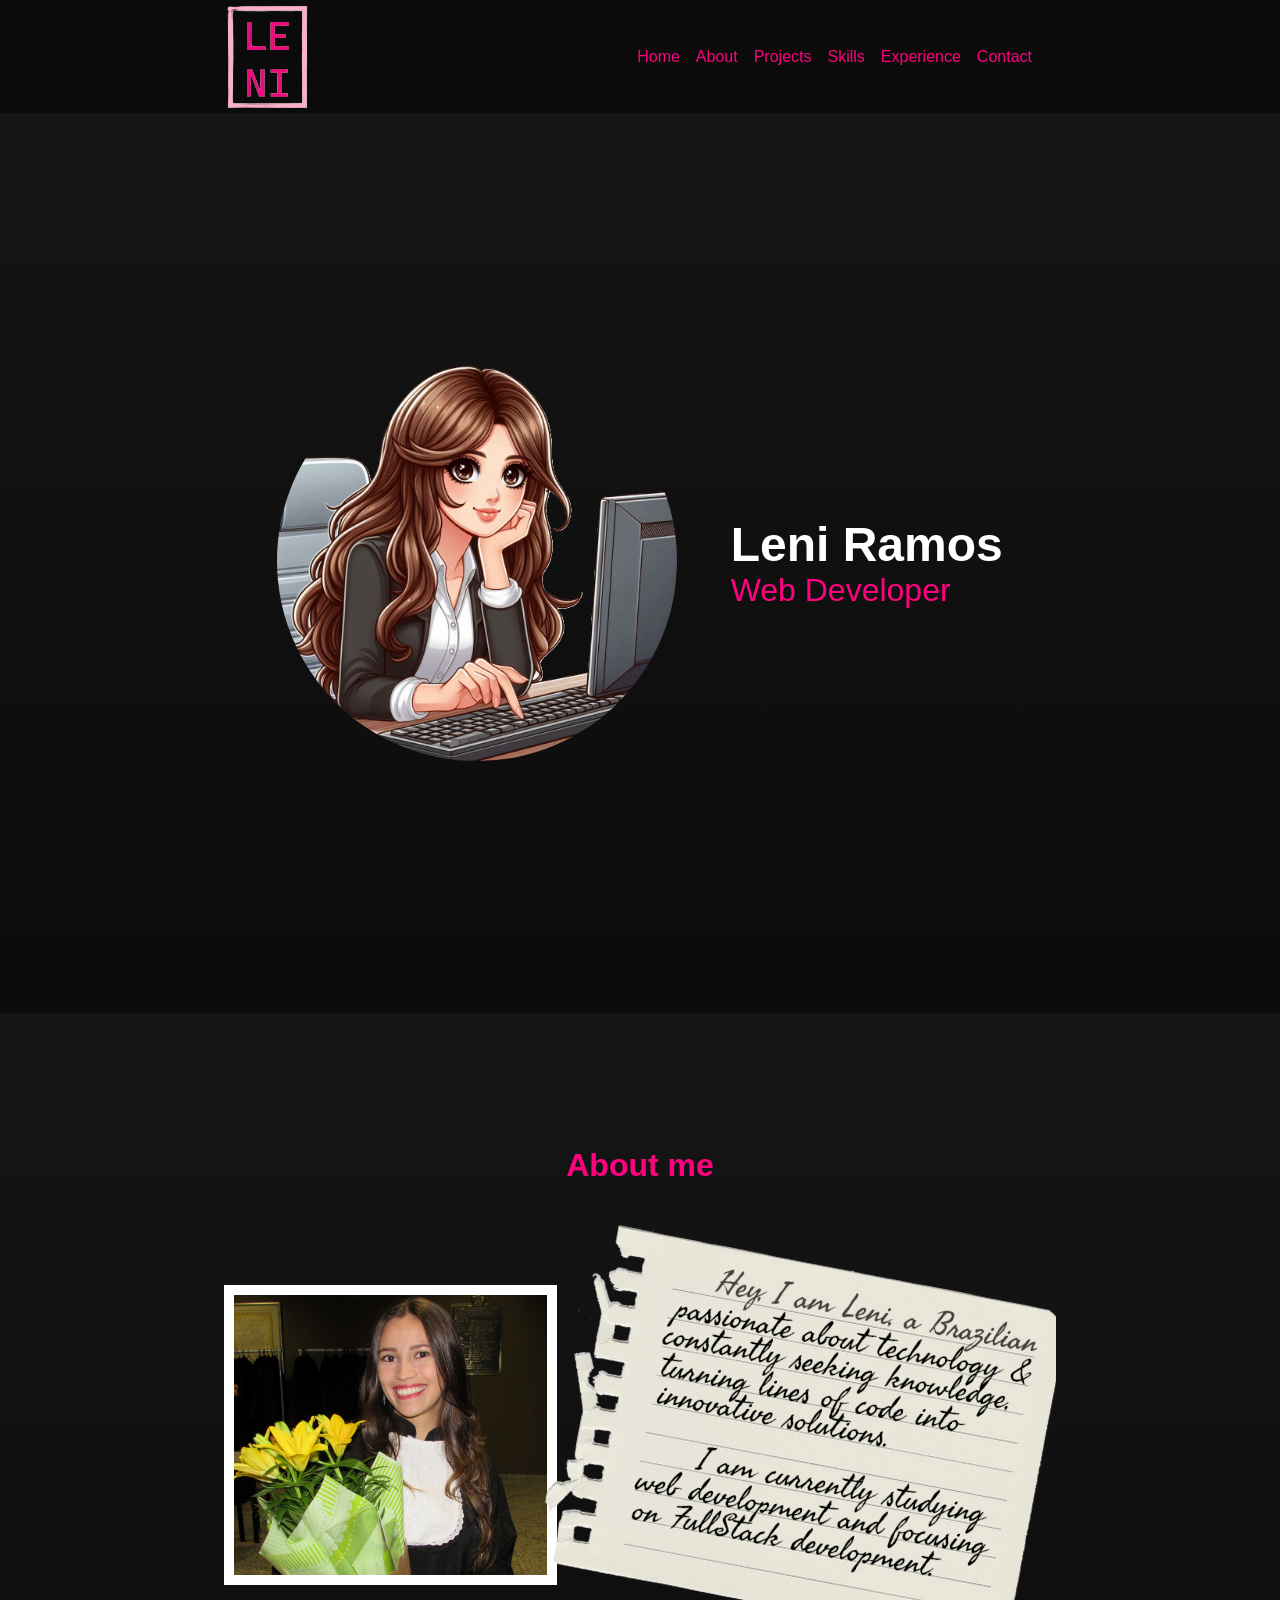
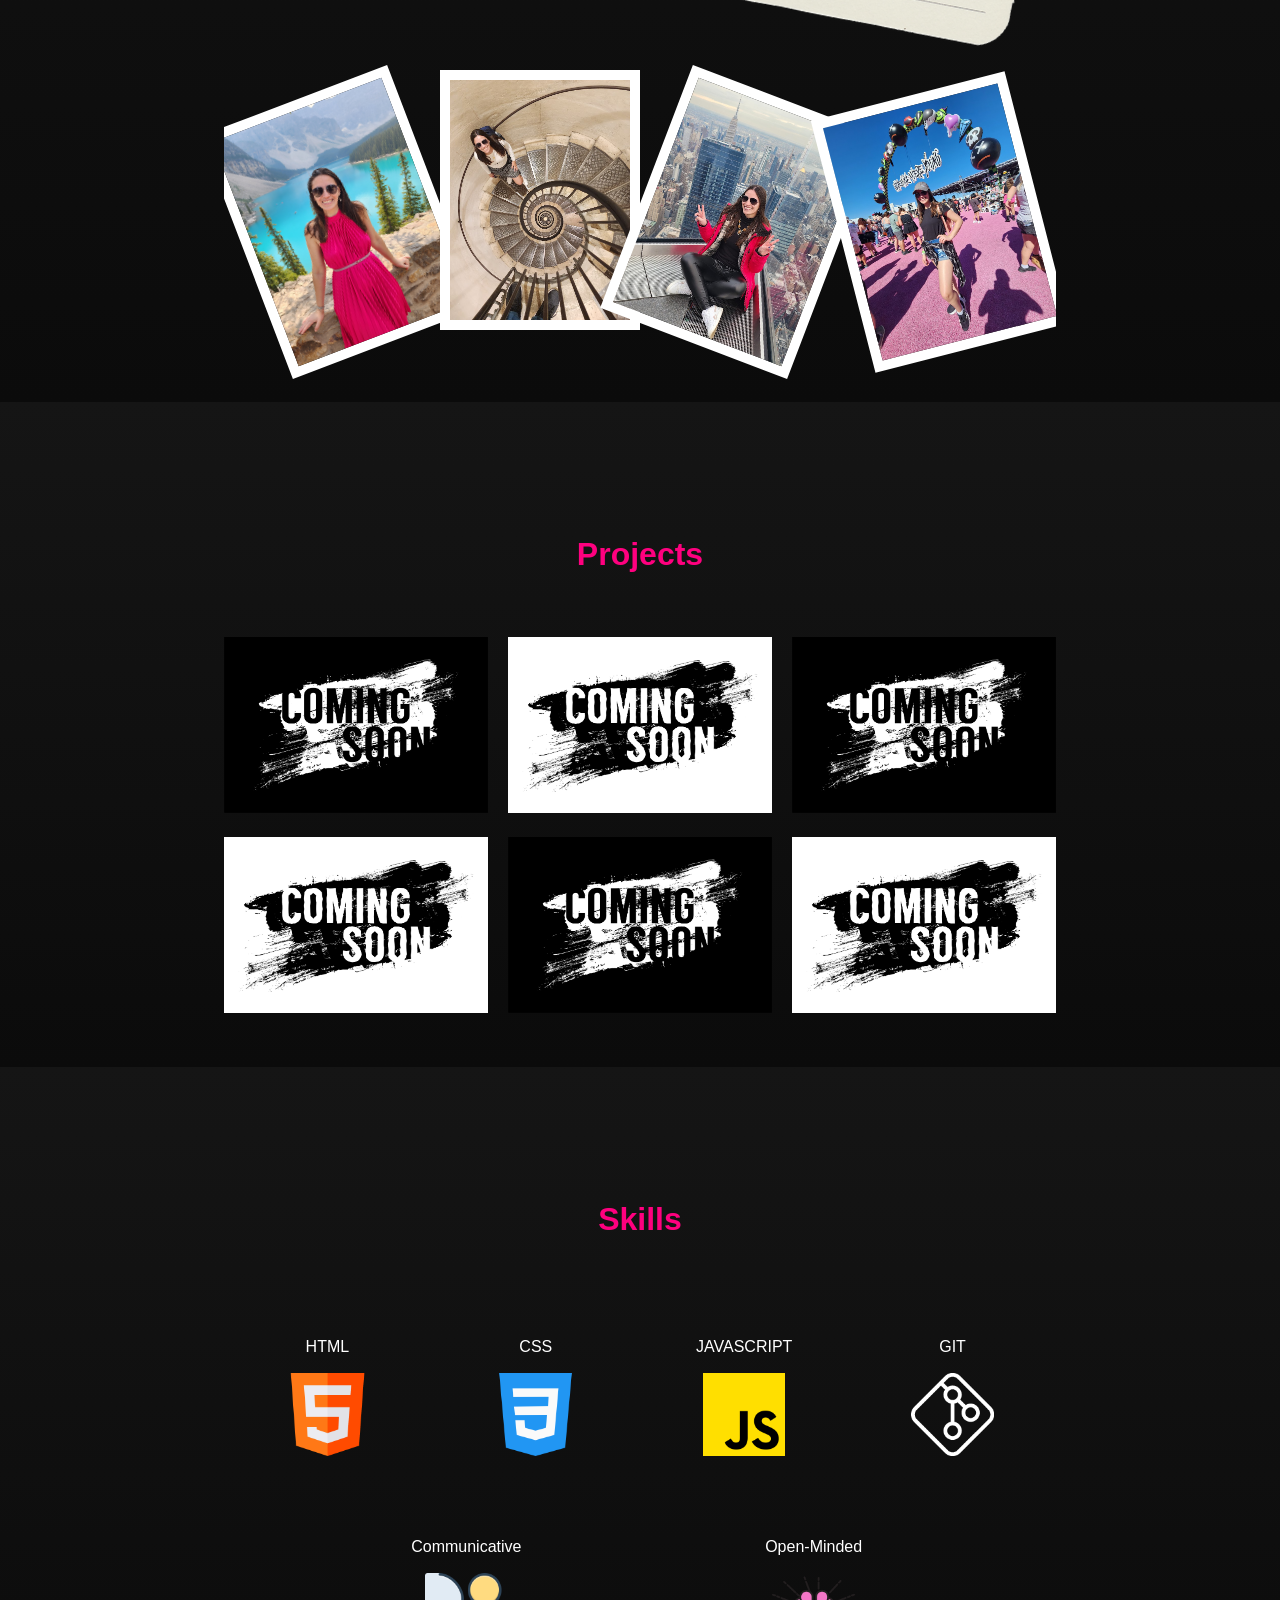
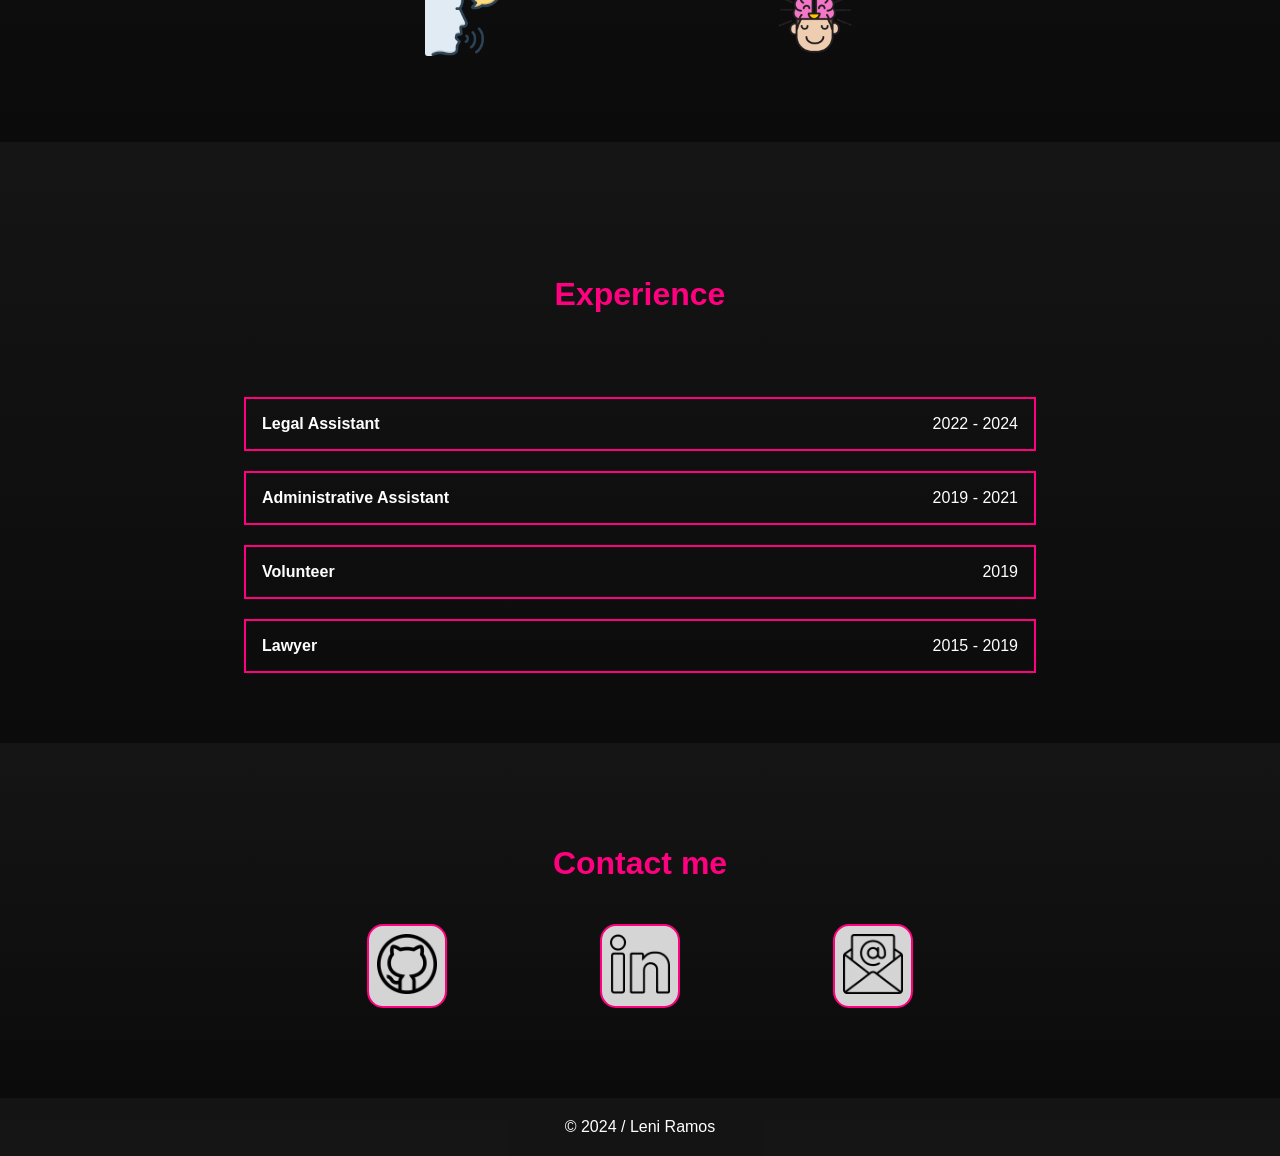
==== commit d3ea75bb: "add  background-image linear-gradient" ====
--- a/src/index.html
+++ b/src/index.html
@@ -36,8 +36,8 @@
       </div>
     </header>
 
-    <main class="container">
-      <section id="home">
+    <main class="background-color">
+      <section id="home" class="container">
         <div>
           <img class="avatar" src="images/Avatar1.png" alt="" srcset="" />
         </div>
@@ -46,7 +46,9 @@
           <p class="job-title">Web Developer</p>
         </div>
       </section>
-      <section id="about">
+    </main>
+    <div class="background-color">
+      <section id="about" class="container">
         <h2>About me</h2>
         <div class="picture-text">
           <img
@@ -81,43 +83,46 @@
           />
         </div>
       </section>
-
-      <section id="projects">
-        <h2>Projects</h2>
-        <div class="projects-container">
-          <div class="project">
-            <a href="https://github.com/lenizeramos"
-              ><img src="images/coming_soon1.jpg" alt="Coming Soon"
-            /></a>
-          </div>
-          <div class="project">
-            <a href="https://github.com/lenizeramos"
-              ><img src="images/coming_soon.jpg" alt="Coming Soon"
-            /></a>
-          </div>
-          <div class="project">
-            <a href="https://github.com/lenizeramos"
-              ><img src="images/coming_soon1.jpg" alt="Coming Soon"
-            /></a>
-          </div>
-          <div class="project">
-            <a href="https://github.com/lenizeramos"
-              ><img src="images/coming_soon.jpg" alt="Coming Soon"
-            /></a>
-          </div>
-          <div class="project">
-            <a href="https://github.com/lenizeramos"
-              ><img src="images/coming_soon1.jpg" alt="Coming Soon"
-            /></a>
-          </div>
-          <div class="project">
-            <a href="https://github.com/lenizeramos"
-              ><img src="images/coming_soon.jpg" alt="Coming Soon"
-            /></a>
-          </div>
-        </div>
-      </section>
-      <section id="skills">
+    </div>
+    <div class="background-color">
+    <section id="projects" class="container">
+      <h2>Projects</h2>
+      <div class="projects-container">
+        <div class="project">
+          <a href="https://github.com/lenizeramos"
+            ><img src="images/coming_soon1.jpg" alt="Coming Soon"
+          /></a>
+        </div>
+        <div class="project">
+          <a href="https://github.com/lenizeramos"
+            ><img src="images/coming_soon.jpg" alt="Coming Soon"
+          /></a>
+        </div>
+        <div class="project">
+          <a href="https://github.com/lenizeramos"
+            ><img src="images/coming_soon1.jpg" alt="Coming Soon"
+          /></a>
+        </div>
+        <div class="project">
+          <a href="https://github.com/lenizeramos"
+            ><img src="images/coming_soon.jpg" alt="Coming Soon"
+          /></a>
+        </div>
+        <div class="project">
+          <a href="https://github.com/lenizeramos"
+            ><img src="images/coming_soon1.jpg" alt="Coming Soon"
+          /></a>
+        </div>
+        <div class="project">
+          <a href="https://github.com/lenizeramos"
+            ><img src="images/coming_soon.jpg" alt="Coming Soon"
+          /></a>
+        </div>
+      </div>
+    </section>
+    </div>
+    <div class="background-color">
+      <section id="skills" class="container">
         <h2>Skills</h2>
         <div class="skills-flex">
           <div class="icon-skill">
@@ -140,28 +145,32 @@
           </div>
         </div>
       </section>
-      <section id="experience">
-        <h2>Experience</h2>
-        <div class="experience-flex">
-          <div class="item-experience">
-            <h3>Legal Assistant</h3>
-            <p>2022 - 2024</p>
-          </div>
-          <div class="item-experience">
-            <h3>Administrative Assistant</h3>
-            <p>2019 - 2021</p>
-          </div>
-          <div class="item-experience">
-            <h3>Volunteer</h3>
-            <p>2019</p>
-          </div>
-          <div class="item-experience">
-            <h3>Lawyer</h3>
-            <p>2015 - 2019</p>
-          </div>
-        </div>
-      </section>
-      <section id="contact">
+    </div>
+    <div class="background-color">
+    <section id="experience" class="container">
+      <h2>Experience</h2>
+      <div class="experience-flex">
+        <div class="item-experience">
+          <h3>Legal Assistant</h3>
+          <p>2022 - 2024</p>
+        </div>
+        <div class="item-experience">
+          <h3>Administrative Assistant</h3>
+          <p>2019 - 2021</p>
+        </div>
+        <div class="item-experience">
+          <h3>Volunteer</h3>
+          <p>2019</p>
+        </div>
+        <div class="item-experience">
+          <h3>Lawyer</h3>
+          <p>2015 - 2019</p>
+        </div>
+      </div>
+    </section>
+    </div>
+    <div class="background-color">
+      <section id="contact" class="container">
         <h2>Contact me</h2>
         <div class="contact-flex">
           <div class="icon-contact">
@@ -181,7 +190,7 @@
           </div>
         </div>
       </section>
-    </main>
+    </div>
     <footer>
       <div class="footer">
         <p>&copy; 2024 / Leni Ramos</p>
--- a/src/css/index.css
+++ b/src/css/index.css
@@ -8,7 +8,7 @@
 }
 
 html {
-  background-color: rgba(11, 11, 11, 0.9176470588);
+  background-color: rgba(11, 11, 11, 0.7960784314);
   scroll-behavior: smooth;
   overflow-x: hidden;
 }
@@ -28,6 +28,10 @@
     width: 65%;
     margin: 0 auto;
   }
+}
+
+.background-color {
+  background-image: linear-gradient(to top, #0b0b0b, rgba(11, 11, 11, 0.7960784314));
 }
 
 .navbar {
@@ -168,7 +172,7 @@
   max-height: 50%;
   max-width: 100%;
   padding-top: 70px;
-  padding-bottom: 30px;
+  padding-bottom: 50px;
 }
 @media only screen and (max-width: 768px) {
   #about .picture-trips {
@@ -202,6 +206,7 @@
 
 #projects {
   overflow: hidden;
+  padding-bottom: 50px;
 }
 @media only screen and (max-width: 600px) {
   #projects {
@@ -246,6 +251,9 @@
   width: 100%;
 }
 
+#skills {
+  padding-bottom: 50px;
+}
 @media only screen and (max-width: 600px) {
   #skills {
     padding-top: 110px;
@@ -289,9 +297,11 @@
   height: 70%;
   display: block;
   margin: 0 auto;
-  padding-bottom: 10px;
-}
-
+}
+
+#experience {
+  padding-bottom: 50px;
+}
 @media only screen and (max-width: 600px) {
   #experience {
     padding-top: 110px;
@@ -338,6 +348,9 @@
   padding: 1em;
 }
 
+#contact {
+  padding-bottom: 50px;
+}
 @media only screen and (max-width: 600px) {
   #contact {
     padding-top: 30px;
@@ -385,7 +398,7 @@
 }
 
 .footer {
-  background-color: #0b0b0b;
+  background-color: rgba(11, 11, 11, 0.7960784314);
   display: flex;
   flex-flow: row wrap;
   justify-content: center;
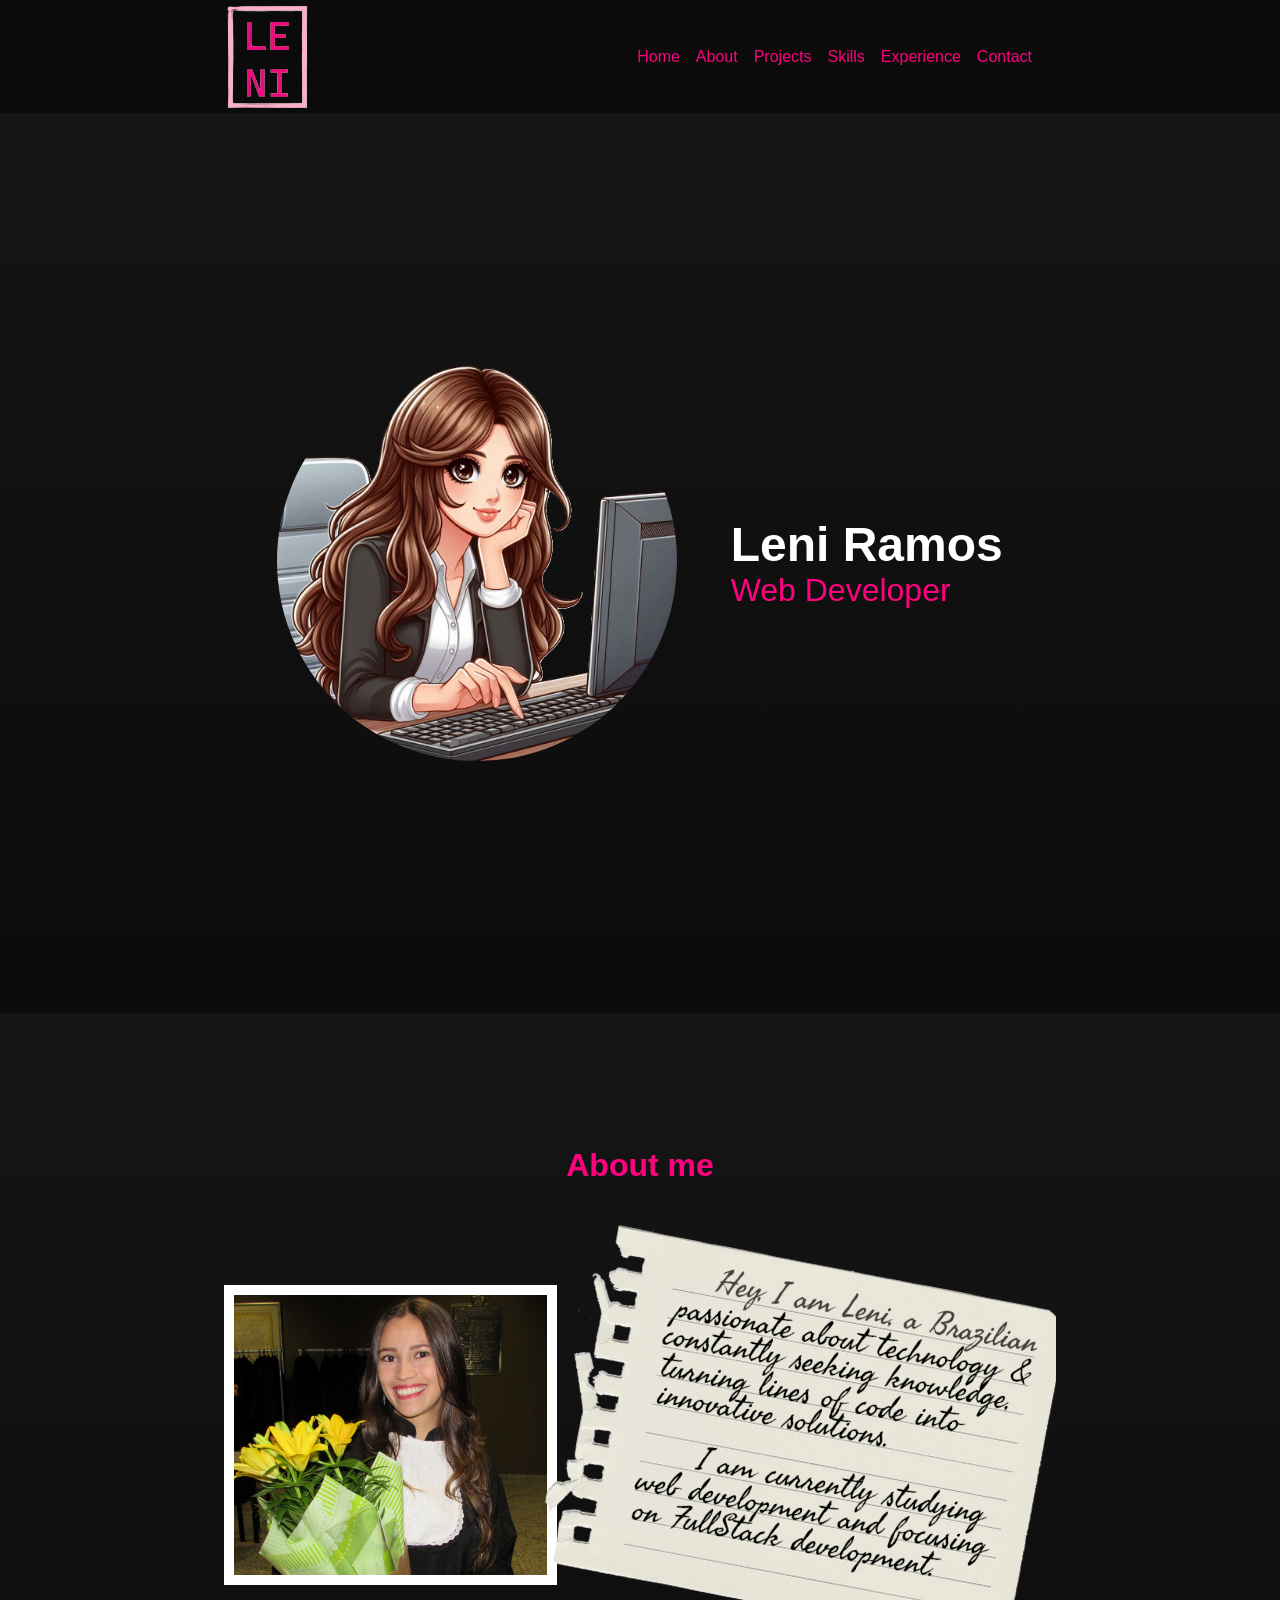
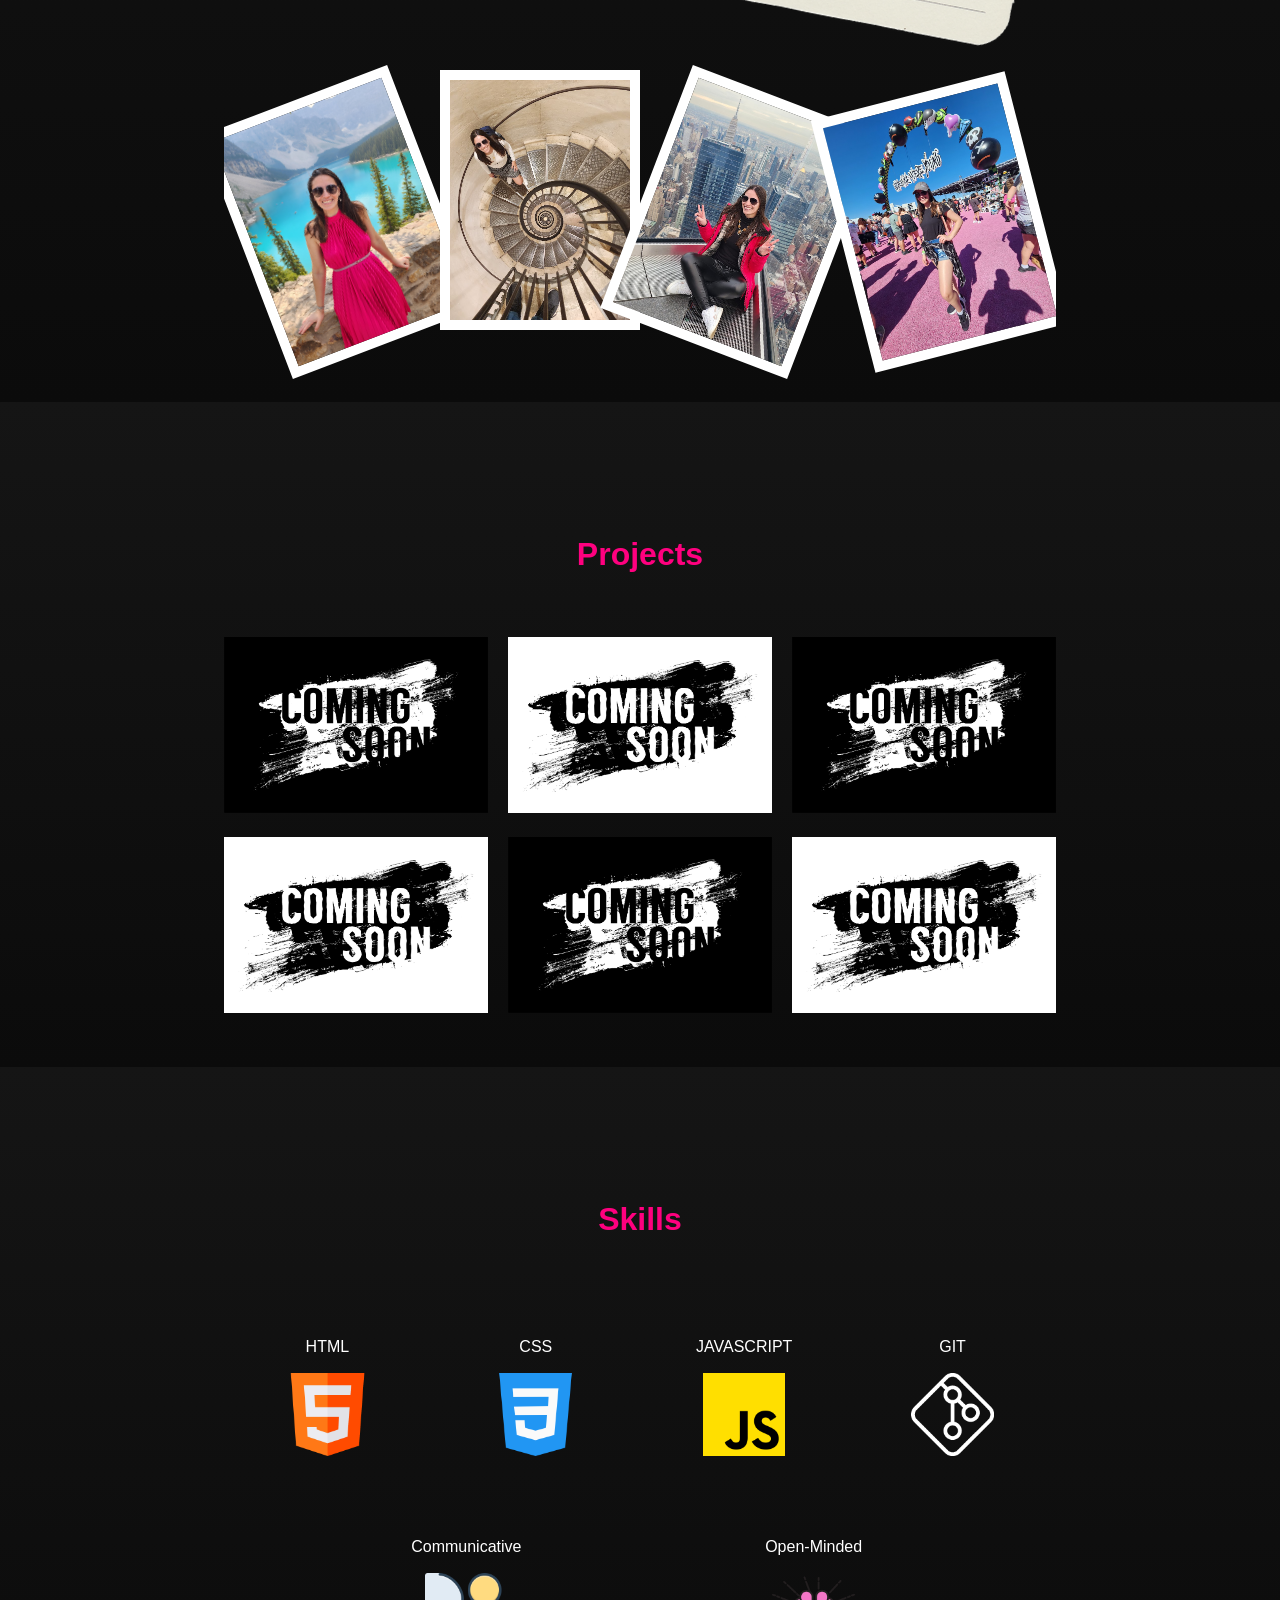
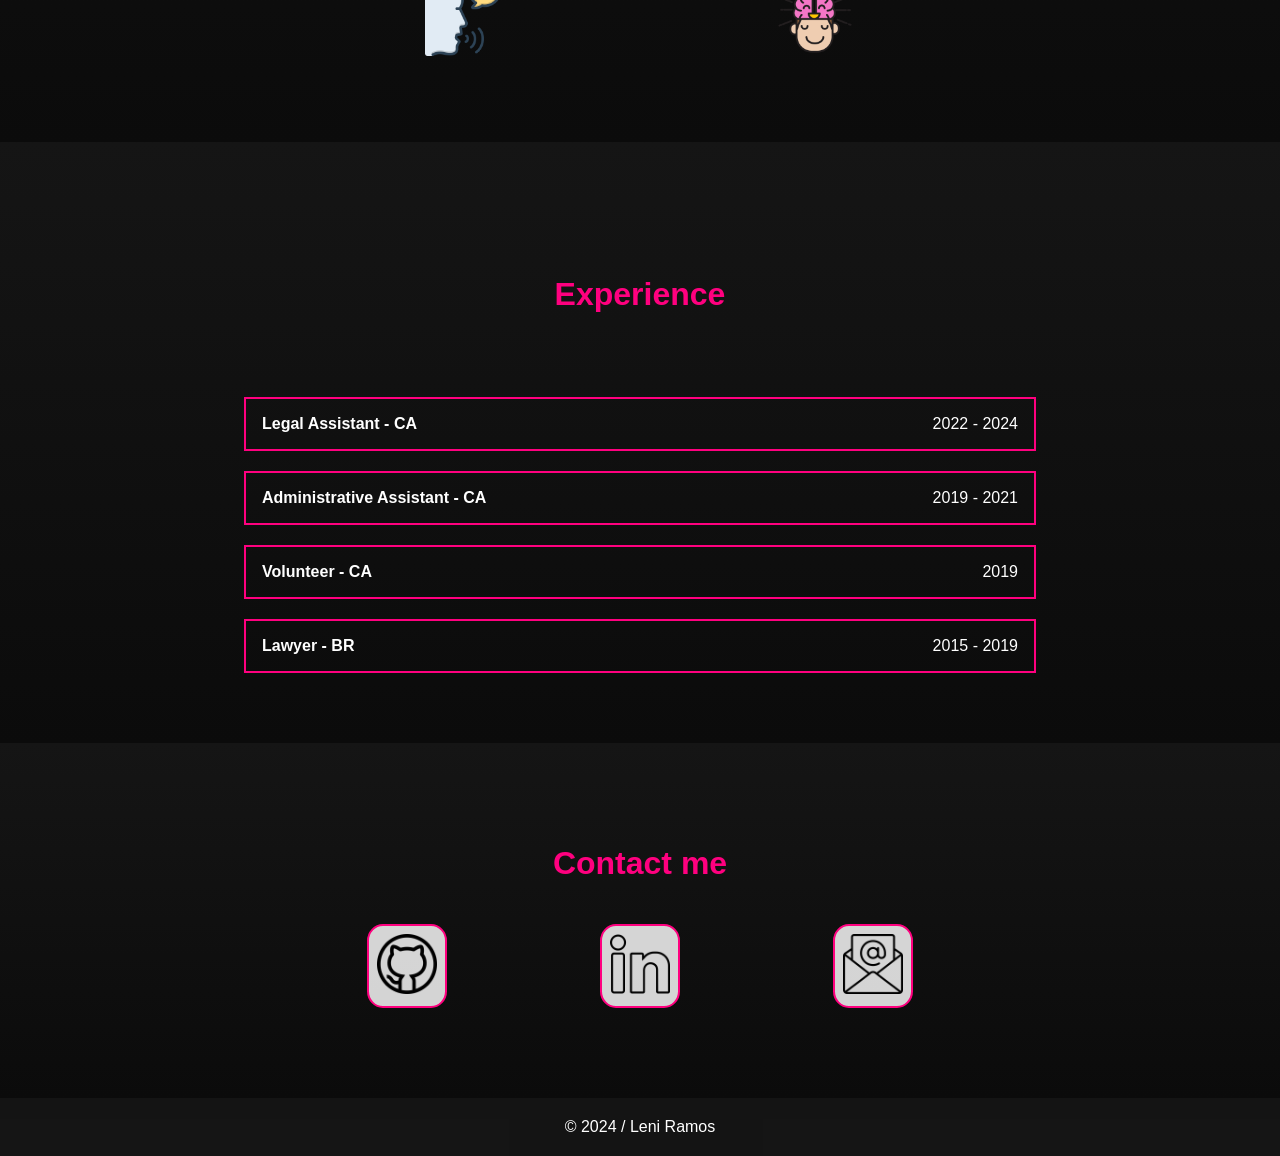
==== commit 7461bc77: "corrected picture names" ====
--- a/src/index.html
+++ b/src/index.html
@@ -39,7 +39,7 @@
     <main class="background-color">
       <section id="home" class="container">
         <div>
-          <img class="avatar" src="images/Avatar1.png" alt="" srcset="" />
+          <img class="avatar" src="images/avatar.png" alt="avatar"/>
         </div>
         <div>
           <p class="my-name">Leni Ramos</p>
@@ -53,17 +53,17 @@
         <div class="picture-text">
           <img
             class="main-picture"
-            src="images/IMG_0642.JPG"
+            src="images/main_picture.JPG"
             alt="main picture"
           />
           <div class="text-about">
-            <img class="text" src="images/about_desktop.png" alt="" srcset="" />
+            <img class="text" src="images/about_desktop.png" alt="text about me" srcset="" />
           </div>
         </div>
         <div class="picture-trips">
           <img
             class="second-picture"
-            src="images/moraine-lake.jpg"
+            src="images/moraine_lake.jpg"
             alt="second picture"
           />
           <img
@@ -78,7 +78,7 @@
           />
           <img
             class="fifth-picture"
-            src="images/las-vegas.jpg"
+            src="images/las_vegas.jpg"
             alt="fifth picture"
           />
         </div>
@@ -90,32 +90,32 @@
       <div class="projects-container">
         <div class="project">
           <a href="https://github.com/lenizeramos"
-            ><img src="images/coming_soon1.jpg" alt="Coming Soon"
-          /></a>
-        </div>
-        <div class="project">
-          <a href="https://github.com/lenizeramos"
-            ><img src="images/coming_soon.jpg" alt="Coming Soon"
-          /></a>
-        </div>
-        <div class="project">
-          <a href="https://github.com/lenizeramos"
-            ><img src="images/coming_soon1.jpg" alt="Coming Soon"
-          /></a>
-        </div>
-        <div class="project">
-          <a href="https://github.com/lenizeramos"
-            ><img src="images/coming_soon.jpg" alt="Coming Soon"
-          /></a>
-        </div>
-        <div class="project">
-          <a href="https://github.com/lenizeramos"
-            ><img src="images/coming_soon1.jpg" alt="Coming Soon"
-          /></a>
-        </div>
-        <div class="project">
-          <a href="https://github.com/lenizeramos"
-            ><img src="images/coming_soon.jpg" alt="Coming Soon"
+            ><img src="images/coming_soon_1.jpg" alt="Coming Soon"
+          /></a>
+        </div>
+        <div class="project">
+          <a href="https://github.com/lenizeramos"
+            ><img src="images/coming_soon_2.jpg" alt="Coming Soon"
+          /></a>
+        </div>
+        <div class="project">
+          <a href="https://github.com/lenizeramos"
+            ><img src="images/coming_soon_1.jpg" alt="Coming Soon"
+          /></a>
+        </div>
+        <div class="project">
+          <a href="https://github.com/lenizeramos"
+            ><img src="images/coming_soon_2.jpg" alt="Coming Soon"
+          /></a>
+        </div>
+        <div class="project">
+          <a href="https://github.com/lenizeramos"
+            ><img src="images/coming_soon_1.jpg" alt="Coming Soon"
+          /></a>
+        </div>
+        <div class="project">
+          <a href="https://github.com/lenizeramos"
+            ><img src="images/coming_soon_2.jpg" alt="Coming Soon"
           /></a>
         </div>
       </div>
@@ -135,7 +135,7 @@
             JAVASCRIPT<img src="images/js.png" alt="JavaScript Icon" />
           </div>
           <div class="icon-skill">
-            GIT<img src="images/git2.png" alt="Git Icon" />
+            GIT<img src="images/git.png" alt="Git Icon" />
           </div>
           <div class="icon-skill">
             Communicative<img src="images/sound.png" alt="Communicative icon" />
@@ -151,19 +151,19 @@
       <h2>Experience</h2>
       <div class="experience-flex">
         <div class="item-experience">
-          <h3>Legal Assistant</h3>
+          <h3>Legal Assistant - CA</h3>
           <p>2022 - 2024</p>
         </div>
         <div class="item-experience">
-          <h3>Administrative Assistant</h3>
+          <h3>Administrative Assistant - CA</h3>
           <p>2019 - 2021</p>
         </div>
         <div class="item-experience">
-          <h3>Volunteer</h3>
+          <h3>Volunteer - CA</h3>
           <p>2019</p>
         </div>
         <div class="item-experience">
-          <h3>Lawyer</h3>
+          <h3>Lawyer - BR</h3>
           <p>2015 - 2019</p>
         </div>
       </div>
@@ -198,27 +198,31 @@
     </footer>
 
     <script>
+      const burguerIcon = document.getElementById("burguer");
+      const navLinks = document.getElementById("navLinks");
+      const phone = 600;
+
       function changeScreenSize() {
-        if (window.innerWidth >= 600) {
-          document.getElementById("burguer").style.display = "none";
-          document.getElementById("navLinks").style.display = "flex";
-          document.getElementById("navLinks").style.height = "unset";
+        if (window.innerWidth >= phone) {
+          burguerIcon.style.display = "none";
+          navLinks.style.display = "flex";
+          navLinks.style.height = "unset";
         } else {
-          document.getElementById("burguer").style.display = "unset";
-          document.getElementById("navLinks").style.display = "none";
+          burguerIcon.style.display = "unset";
+          navLinks.style.display = "none";
         }
       }
 
       function clickMenu() {
-        if (window.innerWidth < 600) {
+        if (window.innerWidth < phone) {
           if (navLinks.style.display === "flex") {
-            document.getElementById("navLinks").style.display = "none";
-            document.getElementById("burguer").style.color = "#ff007f";
+            navLinks.style.display = "none";
+            burguerIcon.style.color = "#ff007f";
           } else {
-            document.getElementById("navLinks").style.display = "flex";
-            document.getElementById("navLinks").style.height = "100vh";
+            navLinks.style.display = "flex";
+            navLinks.style.height = "81.5vh";
           }
-          document.getElementById("burguer").classList.toggle("change");
+          burguerIcon.classList.toggle("change");
         }
       }
 
--- a/src/css/index.css
+++ b/src/css/index.css
@@ -50,7 +50,9 @@
     padding: 0.5em;
     cursor: pointer;
   }
-  .navbar .burguer .bar1, .navbar .burguer .bar2, .navbar .burguer .bar3 {
+  .navbar .burguer .bar1,
+  .navbar .burguer .bar2,
+  .navbar .burguer .bar3 {
     width: 35px;
     height: 5px;
     background-color: #ff007f;
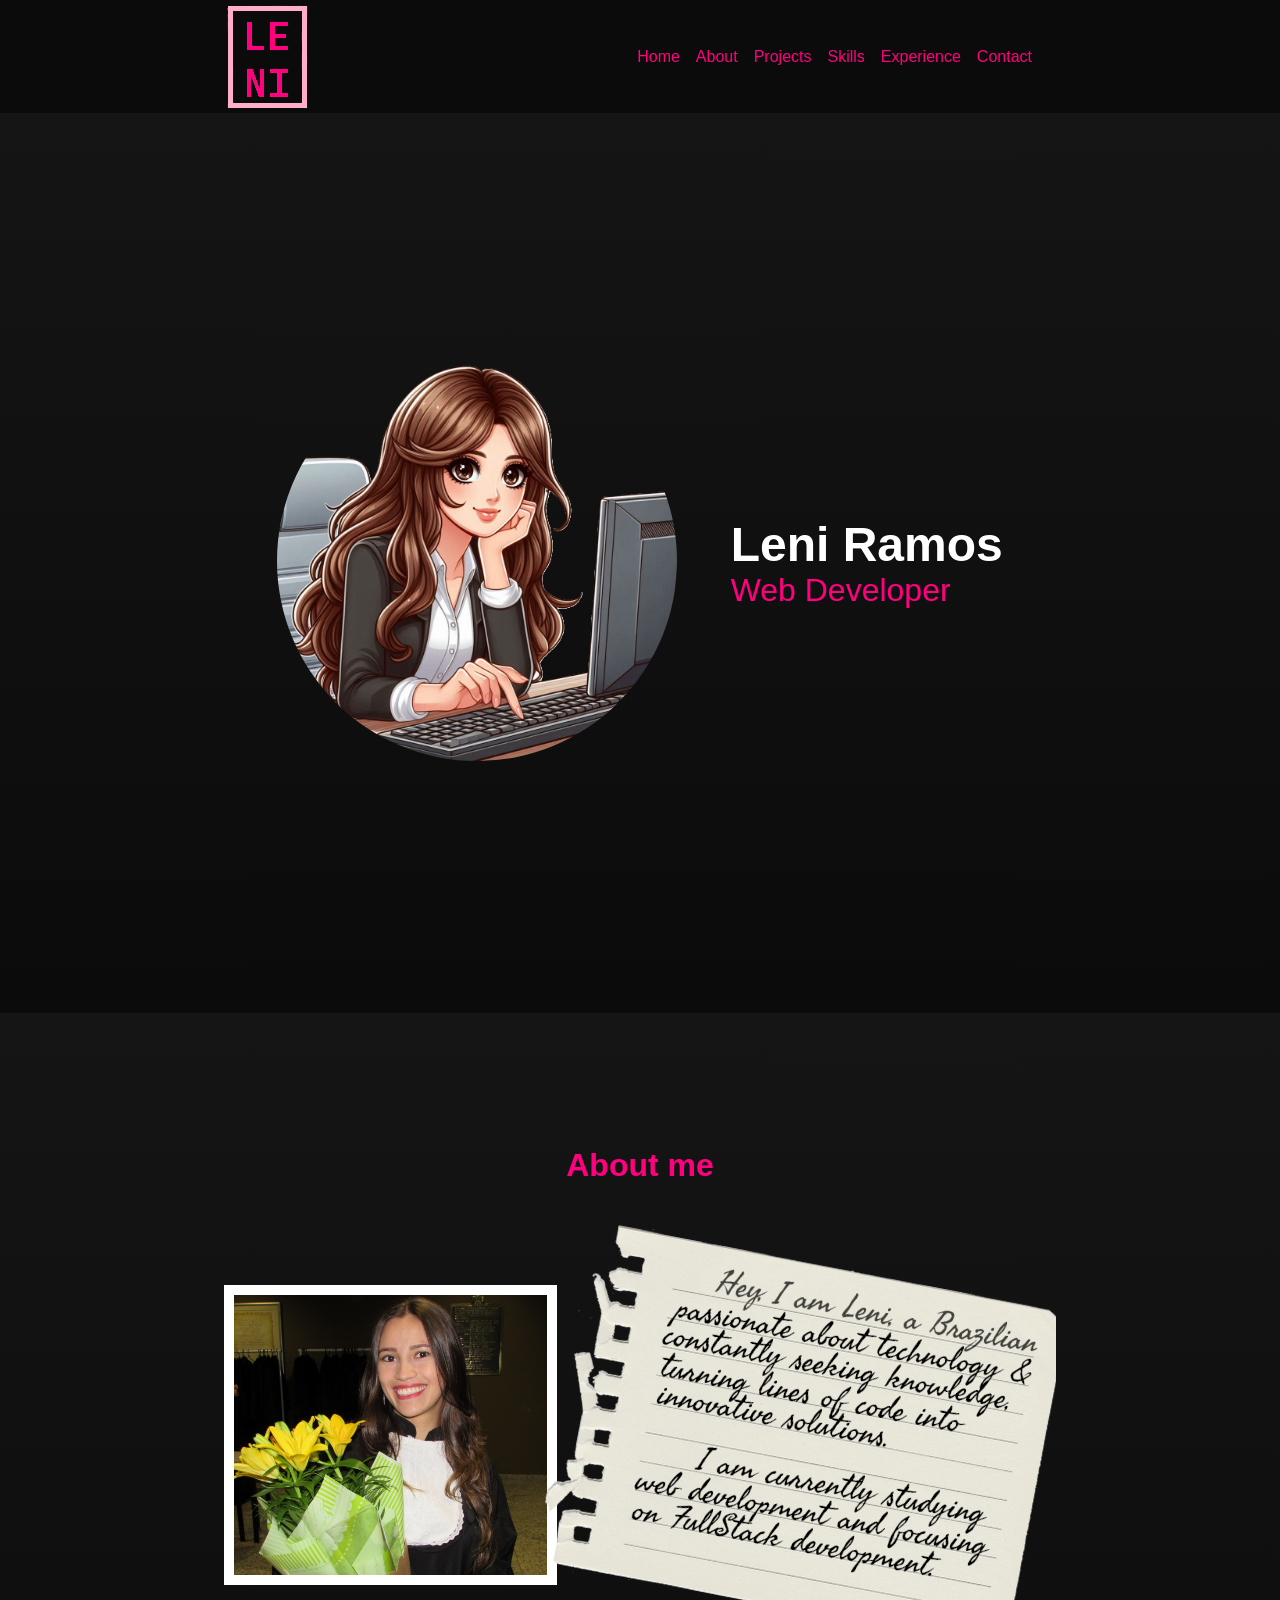
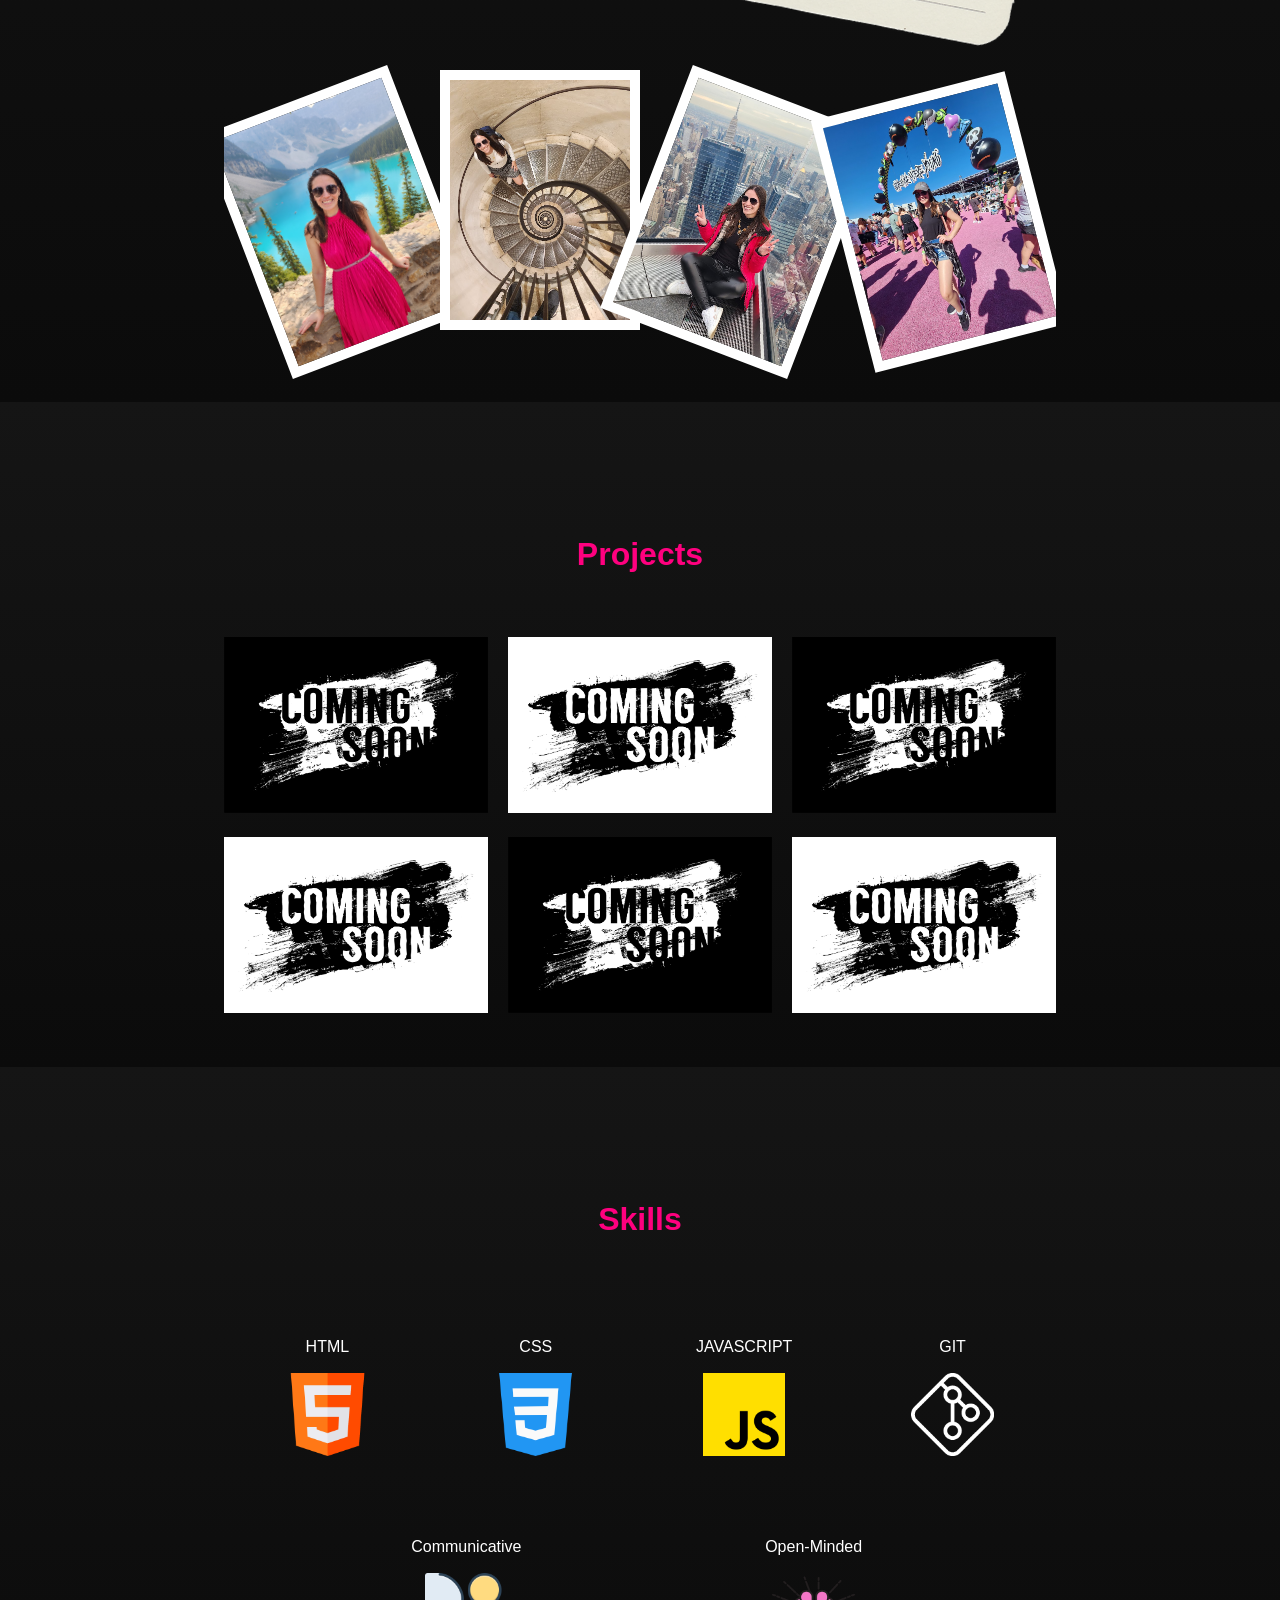
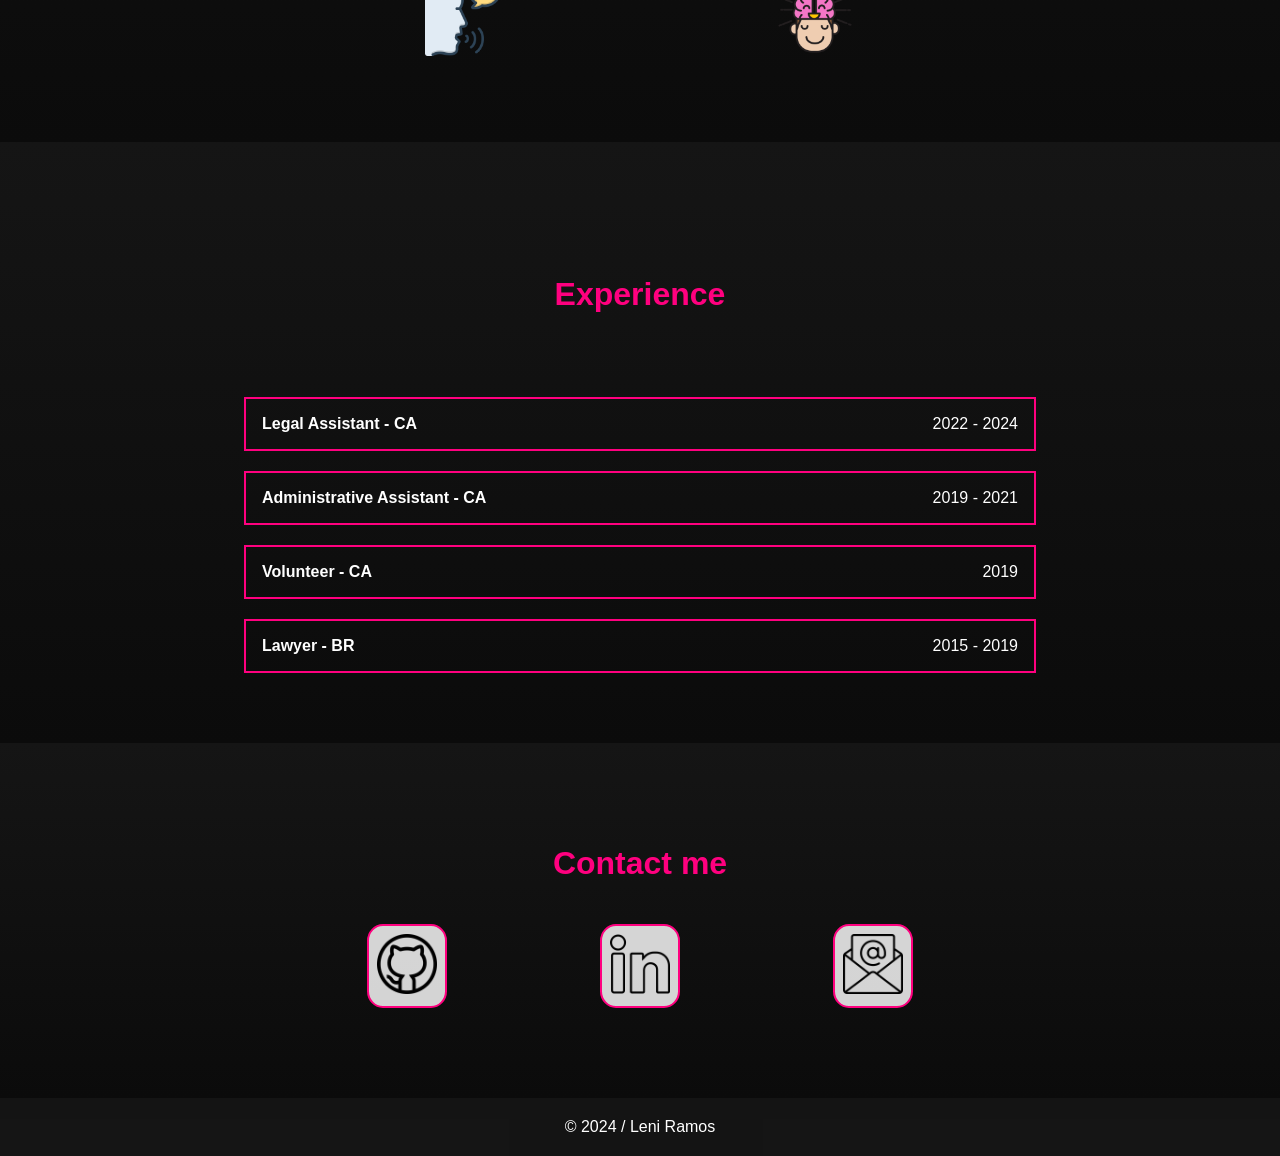
==== commit 59321c89: "added mobile about picture" ====
--- a/src/index.html
+++ b/src/index.html
@@ -39,7 +39,7 @@
     <main class="background-color">
       <section id="home" class="container">
         <div>
-          <img class="avatar" src="images/avatar.png" alt="avatar"/>
+          <img class="avatar" src="images/avatar.png" alt="avatar" />
         </div>
         <div>
           <p class="my-name">Leni Ramos</p>
@@ -56,9 +56,19 @@
             src="images/main_picture.JPG"
             alt="main picture"
           />
-          <div class="text-about">
-            <img class="text" src="images/about_desktop.png" alt="text about me" srcset="" />
-          </div>
+
+          <picture class="text-about">
+            <source class="text"
+              media="(max-width: 600px)"
+              srcset="images/about_mobile.png"
+              type="image/jpg"
+            />
+            <img
+              class="text"
+              src="images/about_desktop.png"
+              alt="text about me"
+            />
+          </picture>
         </div>
         <div class="picture-trips">
           <img
@@ -85,41 +95,41 @@
       </section>
     </div>
     <div class="background-color">
-    <section id="projects" class="container">
-      <h2>Projects</h2>
-      <div class="projects-container">
-        <div class="project">
-          <a href="https://github.com/lenizeramos"
-            ><img src="images/coming_soon_1.jpg" alt="Coming Soon"
-          /></a>
-        </div>
-        <div class="project">
-          <a href="https://github.com/lenizeramos"
-            ><img src="images/coming_soon_2.jpg" alt="Coming Soon"
-          /></a>
-        </div>
-        <div class="project">
-          <a href="https://github.com/lenizeramos"
-            ><img src="images/coming_soon_1.jpg" alt="Coming Soon"
-          /></a>
-        </div>
-        <div class="project">
-          <a href="https://github.com/lenizeramos"
-            ><img src="images/coming_soon_2.jpg" alt="Coming Soon"
-          /></a>
-        </div>
-        <div class="project">
-          <a href="https://github.com/lenizeramos"
-            ><img src="images/coming_soon_1.jpg" alt="Coming Soon"
-          /></a>
-        </div>
-        <div class="project">
-          <a href="https://github.com/lenizeramos"
-            ><img src="images/coming_soon_2.jpg" alt="Coming Soon"
-          /></a>
-        </div>
-      </div>
-    </section>
+      <section id="projects" class="container">
+        <h2>Projects</h2>
+        <div class="projects-container">
+          <div class="project">
+            <a href="https://github.com/lenizeramos"
+              ><img src="images/coming_soon_1.jpg" alt="Coming Soon"
+            /></a>
+          </div>
+          <div class="project">
+            <a href="https://github.com/lenizeramos"
+              ><img src="images/coming_soon_2.jpg" alt="Coming Soon"
+            /></a>
+          </div>
+          <div class="project">
+            <a href="https://github.com/lenizeramos"
+              ><img src="images/coming_soon_1.jpg" alt="Coming Soon"
+            /></a>
+          </div>
+          <div class="project">
+            <a href="https://github.com/lenizeramos"
+              ><img src="images/coming_soon_2.jpg" alt="Coming Soon"
+            /></a>
+          </div>
+          <div class="project">
+            <a href="https://github.com/lenizeramos"
+              ><img src="images/coming_soon_1.jpg" alt="Coming Soon"
+            /></a>
+          </div>
+          <div class="project">
+            <a href="https://github.com/lenizeramos"
+              ><img src="images/coming_soon_2.jpg" alt="Coming Soon"
+            /></a>
+          </div>
+        </div>
+      </section>
     </div>
     <div class="background-color">
       <section id="skills" class="container">
@@ -147,27 +157,27 @@
       </section>
     </div>
     <div class="background-color">
-    <section id="experience" class="container">
-      <h2>Experience</h2>
-      <div class="experience-flex">
-        <div class="item-experience">
-          <h3>Legal Assistant - CA</h3>
-          <p>2022 - 2024</p>
-        </div>
-        <div class="item-experience">
-          <h3>Administrative Assistant - CA</h3>
-          <p>2019 - 2021</p>
-        </div>
-        <div class="item-experience">
-          <h3>Volunteer - CA</h3>
-          <p>2019</p>
-        </div>
-        <div class="item-experience">
-          <h3>Lawyer - BR</h3>
-          <p>2015 - 2019</p>
-        </div>
-      </div>
-    </section>
+      <section id="experience" class="container">
+        <h2>Experience</h2>
+        <div class="experience-flex">
+          <div class="item-experience">
+            <h3>Legal Assistant - CA</h3>
+            <p>2022 - 2024</p>
+          </div>
+          <div class="item-experience">
+            <h3>Administrative Assistant - CA</h3>
+            <p>2019 - 2021</p>
+          </div>
+          <div class="item-experience">
+            <h3>Volunteer - CA</h3>
+            <p>2019</p>
+          </div>
+          <div class="item-experience">
+            <h3>Lawyer - BR</h3>
+            <p>2015 - 2019</p>
+          </div>
+        </div>
+      </section>
     </div>
     <div class="background-color">
       <section id="contact" class="container">
--- a/src/css/index.css
+++ b/src/css/index.css
@@ -159,6 +159,13 @@
 #about .picture-text .text-about {
   height: 100%;
 }
+#about .text-mobile {
+  max-width: 80%;
+  max-height: 80%;
+  object-fit: cover;
+  transform: rotate(0.03turn);
+  z-index: 1;
+}
 #about .text {
   max-width: 100%;
   max-height: 100%;
